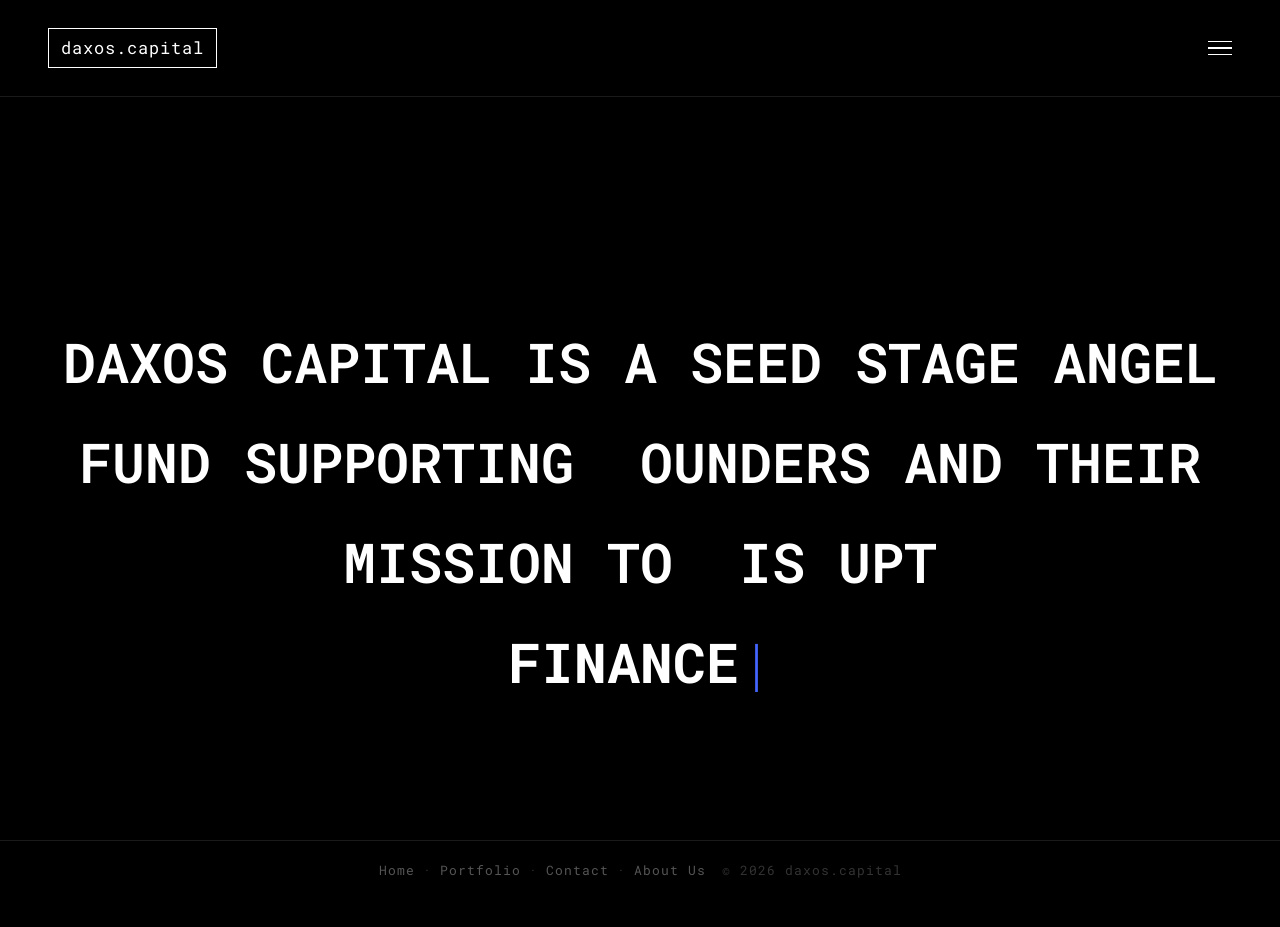
==== index.html @ d0cd6c8d "Remove persistent coin outline — pure black between flashes Co-Authored-By: Claude Opus 4.6 (1M cont" ====
<!DOCTYPE HTML>
<html lang="en-US">
<head>
	<meta charset="UTF-8">
	<meta name='robots' content='index, follow, max-image-preview:large, max-snippet:-1, max-video-preview:-1' />

	<!-- This site is optimized with the Yoast SEO plugin v23.5 - https://yoast.com/wordpress/plugins/seo/ -->
	<title>daxos.capital</title>
	<meta name="description" content="We invest in startups...early" />
	<link rel="canonical" href="/" />
	<meta property="og:locale" content="en_US" />
	<meta property="og:type" content="website" />
	<meta property="og:title" content="daxos.capital" />
	<meta property="og:description" content="We invest in startups...early" />
	<meta property="og:url" content="https://www.daxos.capital/" />
	<meta property="og:site_name" content="Daxos|Capital" />
	<meta property="article:modified_time" content="2025-03-11T17:13:31+00:00" />
	<meta name="twitter:card" content="summary_large_image" />
	<script type="application/ld+json" class="yoast-schema-graph">{"@context":"https://schema.org","@graph":[{"@type":"WebPage","@id":"https://www.daxos.capital/","url":"https://www.daxos.capital/","name":"daxos.capital","isPartOf":{"@id":"https://www.daxos.capital/#website"},"datePublished":"2024-01-03T17:11:37+00:00","dateModified":"2025-03-11T17:13:31+00:00","description":"We invest in startups...early","breadcrumb":{"@id":"https://www.daxos.capital/#breadcrumb"},"inLanguage":"en-US","potentialAction":[{"@type":"ReadAction","target":["https://www.daxos.capital/"]}]},{"@type":"BreadcrumbList","@id":"https://www.daxos.capital/#breadcrumb","itemListElement":[{"@type":"ListItem","position":1,"name":"Home"}]},{"@type":"WebSite","@id":"https://www.daxos.capital/#website","url":"https://www.daxos.capital/","name":"Daxos|Capital","description":"Web3 infrastructure is beginning to disrupt finance, e-commerce, gaming, and more. Our mission is to be there...early.","potentialAction":[{"@type":"SearchAction","target":{"@type":"EntryPoint","urlTemplate":"https://www.daxos.capital/?s={search_term_string}"},"query-input":{"@type":"PropertyValueSpecification","valueRequired":true,"valueName":"search_term_string"}}],"inLanguage":"en-US"}]}</script>
	<!-- / Yoast SEO plugin. -->


<link rel='dns-prefetch' href='//unpkg.com' />
<link rel='dns-prefetch' href='//fonts.googleapis.com' />
<link rel="alternate" type="application/rss+xml" title="Daxos|Capital &raquo; Feed" href="https://www.daxos.capital/feed/" />
<link rel="alternate" type="application/rss+xml" title="Daxos|Capital &raquo; Comments Feed" href="https://www.daxos.capital/comments/feed/" />
<link rel="alternate" title="oEmbed (JSON)" type="application/json+oembed" href="https://www.daxos.capital/wp-json/oembed/1.0/embed?url=https%3A%2F%2Fwww.daxos.capital%2F" />
<link rel="alternate" title="oEmbed (XML)" type="text/xml+oembed" href="https://www.daxos.capital/wp-json/oembed/1.0/embed?url=https%3A%2F%2Fwww.daxos.capital%2F&#038;format=xml" />
<meta name="viewport" content="width=device-width, initial-scale=1">
<meta name="SKYPE_TOOLBAR" content="SKYPE_TOOLBAR_PARSER_COMPATIBLE">
<meta name="theme-color" content="#f5f5f5">
<style id='wp-img-auto-sizes-contain-inline-css'>
img:is([sizes=auto i],[sizes^="auto," i]){contain-intrinsic-size:3000px 1500px}
/*# sourceURL=wp-img-auto-sizes-contain-inline-css */
</style>
<style id='wp-emoji-styles-inline-css'>

	img.wp-smiley, img.emoji {
		display: inline !important;
		border: none !important;
		box-shadow: none !important;
		height: 1em !important;
		width: 1em !important;
		margin: 0 0.07em !important;
		vertical-align: -0.1em !important;
		background: none !important;
		padding: 0 !important;
	}
/*# sourceURL=wp-emoji-styles-inline-css */
</style>
<style id='classic-theme-styles-inline-css'>
/*! This file is auto-generated */
.wp-block-button__link{color:#fff;background-color:#32373c;border-radius:9999px;box-shadow:none;text-decoration:none;padding:calc(.667em + 2px) calc(1.333em + 2px);font-size:1.125em}.wp-block-file__button{background:#32373c;color:#fff;text-decoration:none}
/*# sourceURL=/wp-includes/css/classic-themes.min.css */
</style>
<link rel='stylesheet' id='us-fonts-css' href='https://fonts.googleapis.com/css?family=Source+Code+Pro%3A600%2C700%2C400%7CRoboto+Mono%3A400&#038;display=swap&#038;ver=6.9.4' media='all' />
<link rel='stylesheet' id='us-style-css' href='wp-content/themes/Impreza/css/style.min.css?ver=8.10' media='all' />
<link rel='stylesheet' id='aos-style-css' href='https://unpkg.com/aos@2.3.1/dist/aos.css?ver=6.9.4' media='all' />
<link rel='stylesheet' id='parent-style-css' href='wp-content/themes/Impreza/style.css?ver=6.9.4' media='all' />
<link rel='stylesheet' id='child-style-css' href='wp-content/themes/impreza-child-impreza-child/style.css?ver=6.9.4' media='all' />
<link rel='stylesheet' id='child-style-responsive-css' href='wp-content/themes/impreza-child-impreza-child/responsive.css?ver=6.9.4' media='all' />
<link rel='stylesheet' id='theme-style-css' href='wp-content/themes/impreza-child-impreza-child/style.css?ver=8.10' media='all' />
<link rel='stylesheet' id='bsf-Defaults-css' href='wp-content/uploads/smile_fonts/Defaults/Defaults.css?ver=3.19.11' media='all' />
<link rel='stylesheet' id='ultimate-vc-addons-style-css' href='wp-content/plugins/Ultimate_VC_Addons/assets/min-css/style.min.css?ver=3.19.11' media='all' />
<link rel='stylesheet' id='ultimate-vc-addons-fancytext-style-css' href='wp-content/plugins/Ultimate_VC_Addons/assets/min-css/fancytext.min.css?ver=3.19.11' media='all' />
<script src="wp-includes/js/jquery/jquery.min.js?ver=3.7.1" id="jquery-core-js"></script>
<script src="wp-includes/js/jquery/jquery-migrate.min.js?ver=3.4.1" id="jquery-migrate-js"></script>
<script src="wp-content/plugins/Ultimate_VC_Addons/assets/min-js/ultimate-params.min.js?ver=3.19.11" id="ultimate-vc-addons-params-js"></script>
<link rel="https://api.w.org/" href="https://www.daxos.capital/wp-json/" /><link rel="alternate" title="JSON" type="application/json" href="https://www.daxos.capital/wp-json/wp/v2/pages/3936" /><link rel="EditURI" type="application/rsd+xml" title="RSD" href="https://www.daxos.capital/xmlrpc.php?rsd" />
<meta name="generator" content="WordPress 6.9.4" />
<link rel='shortlink' href='https://www.daxos.capital/' />
		<script>
			if ( ! /Android|webOS|iPhone|iPad|iPod|BlackBerry|IEMobile|Opera Mini/i.test( navigator.userAgent ) ) {
				var root = document.getElementsByTagName( 'html' )[ 0 ]
				root.className += " no-touch";
			}
		</script>
		<meta name="generator" content="Powered by WPBakery Page Builder - drag and drop page builder for WordPress."/>
<link rel="icon" href="wp-content/uploads/2025/07/favicon-1-150x150.png" sizes="32x32" />
<link rel="icon" href="wp-content/uploads/2025/07/favicon-1-298x300.png" sizes="192x192" />
<link rel="apple-touch-icon" href="wp-content/uploads/2025/07/favicon-1-298x300.png" />
<meta name="msapplication-TileImage" content="wp-content/uploads/2025/07/favicon-1.png" />
		<style id="wp-custom-css">
			#page-content .l-section-h.i-cf .wpb_wrapper {
    border: 2px solid #363636;
    padding: 20px;
}
.portfolio-box.ordio img {
    max-width: 100px;
    max-height: 20%;
}
.portfolio-box.ordio h3 a span {
    color: #959595 !important;
}
	.portfolio-box.ordio h3 {
    display: block;
    margin-top: 4px;
}
.home footer#page-footer {
    z-index: 9999999;
}		</style>
		<style type="text/css" data-type="vc_shortcodes-custom-css">.vc_custom_1725496602418{margin-bottom: 0px !important;}</style><noscript><style> .wpb_animate_when_almost_visible { opacity: 1; }</style></noscript>		<style id="us-icon-fonts">@font-face{font-display:block;font-style:normal;font-family:"fontawesome";font-weight:900;src:url("wp-content/themes/Impreza/fonts/fa-solid-900.woff2?ver=8.10") format("woff2"),url("wp-content/themes/Impreza/fonts/fa-solid-900.woff?ver=8.10") format("woff")}.fas{font-family:"fontawesome";font-weight:900}@font-face{font-display:block;font-style:normal;font-family:"fontawesome";font-weight:400;src:url("wp-content/themes/Impreza/fonts/fa-regular-400.woff2?ver=8.10") format("woff2"),url("wp-content/themes/Impreza/fonts/fa-regular-400.woff?ver=8.10") format("woff")}.far{font-family:"fontawesome";font-weight:400}@font-face{font-display:block;font-style:normal;font-family:"fontawesome";font-weight:300;src:url("wp-content/themes/Impreza/fonts/fa-light-300.woff2?ver=8.10") format("woff2"),url("wp-content/themes/Impreza/fonts/fa-light-300.woff?ver=8.10") format("woff")}.fal{font-family:"fontawesome";font-weight:300}@font-face{font-display:block;font-style:normal;font-family:"Font Awesome 5 Duotone";font-weight:900;src:url("wp-content/themes/Impreza/fonts/fa-duotone-900.woff2?ver=8.10") format("woff2"),url("wp-content/themes/Impreza/fonts/fa-duotone-900.woff?ver=8.10") format("woff")}.fad{font-family:"Font Awesome 5 Duotone";font-weight:900}.fad{position:relative}.fad:before{position:absolute}.fad:after{opacity:0.4}@font-face{font-display:block;font-style:normal;font-family:"Font Awesome 5 Brands";font-weight:400;src:url("wp-content/themes/Impreza/fonts/fa-brands-400.woff2?ver=8.10") format("woff2"),url("wp-content/themes/Impreza/fonts/fa-brands-400.woff?ver=8.10") format("woff")}.fab{font-family:"Font Awesome 5 Brands";font-weight:400}@font-face{font-display:block;font-style:normal;font-family:"Material Icons";font-weight:400;src:url("wp-content/themes/Impreza/fonts/material-icons.woff2?ver=8.10") format("woff2"),url("wp-content/themes/Impreza/fonts/material-icons.woff?ver=8.10") format("woff")}.material-icons{font-family:"Material Icons";font-weight:400}</style>
				<style id="us-theme-options-css">:root{--color-header-middle-bg:transparent;--color-header-middle-bg-grad:transparent;--color-header-middle-text:#858694;--color-header-middle-text-hover:#e3e3e3;--color-header-transparent-bg:transparent;--color-header-transparent-bg-grad:transparent;--color-header-transparent-text:#333333;--color-header-transparent-text-hover:#333333;--color-chrome-toolbar:#f5f5f5;--color-chrome-toolbar-grad:#f5f5f5;--color-header-top-bg:#256aef;--color-header-top-bg-grad:#256aef;--color-header-top-text:#ffffff;--color-header-top-text-hover:#ffffff;--color-header-top-transparent-bg:#60269e;--color-header-top-transparent-bg-grad:#60269e;--color-header-top-transparent-text:#ffffff;--color-header-top-transparent-text-hover:#fff;--color-content-bg:#fff;--color-content-bg-grad:#fff;--color-content-bg-alt:#f5f5f5;--color-content-bg-alt-grad:#f5f5f5;--color-content-border:#e8e8e8;--color-content-heading:#256aef;--color-content-heading-grad:#256aef;--color-content-text:#333333;--color-content-link:#1a1a1a;--color-content-link-hover:#256aef;--color-content-primary:#000000;--color-content-primary-grad:#000000;--color-content-secondary:#256aef;--color-content-secondary-grad:#256aef;--color-content-faded:#999;--color-content-overlay:rgba(0,0,0,0.75);--color-content-overlay-grad:rgba(0,0,0,0.75);--color-alt-content-bg:#f5f5f5;--color-alt-content-bg-grad:#f5f5f5;--color-alt-content-bg-alt:#fff;--color-alt-content-bg-alt-grad:#fff;--color-alt-content-border:#ddd;--color-alt-content-heading:#1a1a1a;--color-alt-content-heading-grad:#1a1a1a;--color-alt-content-text:#333;--color-alt-content-link:#e95095;--color-alt-content-link-hover:#7049ba;--color-alt-content-primary:#e95095;--color-alt-content-primary-grad:linear-gradient(135deg,#e95095,#7049ba);--color-alt-content-secondary:#7049ba;--color-alt-content-secondary-grad:linear-gradient(135deg,#7049ba,#e95095);--color-alt-content-faded:#999;--color-alt-content-overlay:#e95095;--color-alt-content-overlay-grad:linear-gradient(135deg,#e95095,rgba(233,80,149,0.75));--color-footer-bg:#222;--color-footer-bg-grad:#222;--color-footer-bg-alt:#1a1a1a;--color-footer-bg-alt-grad:#1a1a1a;--color-footer-border:#333;--color-footer-heading:#ccc;--color-footer-heading-grad:#ccc;--color-footer-text:#999;--color-footer-link:#ccc;--color-footer-link-hover:#e95095;--color-subfooter-bg:#1a1a1a;--color-subfooter-bg-grad:#1a1a1a;--color-subfooter-bg-alt:#222;--color-subfooter-bg-alt-grad:#222;--color-subfooter-border:#282828;--color-subfooter-heading:#ccc;--color-subfooter-heading-grad:#ccc;--color-subfooter-text:#bbb;--color-subfooter-link:#fff;--color-subfooter-link-hover:#e95095;--color-content-primary-faded:rgba(0,0,0,0.15);--box-shadow:0 5px 15px rgba(0,0,0,.15);--box-shadow-up:0 -5px 15px rgba(0,0,0,.15);--site-content-width:1370px;--inputs-font-size:1rem;--inputs-height:1.5rem;--inputs-padding:0.5rem;--inputs-border-width:1px;--inputs-text-color:var(--color-content-text);--font-body:"Roboto Mono",monospace;--font-h1:"Source Code Pro",monospace;--font-h2:"Source Code Pro",monospace;--font-h3:"Source Code Pro",monospace;--font-h4:"Source Code Pro",monospace;--font-h5:"Source Code Pro",monospace;--font-h6:"Source Code Pro",monospace}h1{color:#ffffff!important}h2{color:#ffffff!important}h3{color:#ffffff!important}h4{color:#09bceb}h5{color:var(--color-content-bg)}html,.l-header .widget,.menu-item-object-us_page_block{font-family:var(--font-body);font-weight:400;font-size:24;line-height:1.5}h1{font-family:var(--font-h1);font-weight:600;font-size:1.5rem;line-height:1.5;letter-spacing:0.01em;margin-bottom:0.3em}h2{font-family:var(--font-h2);font-weight:600;font-size:40px;line-height:1.5;letter-spacing:0;margin-bottom:0.6em}h3{font-family:var(--font-h3);font-weight:600;font-size:28px;line-height:1.5;letter-spacing:0;margin-bottom:0.6em}.widgettitle,h4{font-family:var(--font-h4);font-weight:600;font-size:24px;line-height:1.5;letter-spacing:0;margin-bottom:0.06em}h5{font-family:var(--font-h5);font-weight:400;font-size:20;line-height:1.2;letter-spacing:0;margin-bottom:0.6em}h6{font-family:var(--font-h6);font-weight:400;font-size:max( 1rem,1vw );line-height:1.2;letter-spacing:0;margin-bottom:0.6em}@media (max-width:768px){html{font-size:18;line-height:34px}h2{font-size:30px}h2.vc_custom_heading:not([class*="us_custom_"]){font-size:30px!important}h3{font-size:22px}h3.vc_custom_heading:not([class*="us_custom_"]){font-size:22px!important}.widgettitle,h4{font-size:18px}h4.vc_custom_heading:not([class*="us_custom_"]){font-size:18px!important}h5{font-size:18}h5.vc_custom_heading:not([class*="us_custom_"]){font-size:18!important}}body{background:var(--color-content-bg-alt)}.l-canvas.type_boxed,.l-canvas.type_boxed .l-subheader,.l-canvas.type_boxed~.l-footer{max-width:1300px}.l-subheader-h,.l-section-h,.l-main .aligncenter,.w-tabs-section-content-h{max-width:1370px}.post-password-form{max-width:calc(1370px + 5rem)}@media screen and (max-width:1450px){.l-main .aligncenter{max-width:calc(100vw - 5rem)}}@media (min-width:1281px){body.usb_preview .hide_on_default{opacity:0.25!important}.vc_hidden-lg,body:not(.usb_preview) .hide_on_default{display:none!important}}@media (min-width:1025px) and (max-width:1280px){body.usb_preview .hide_on_laptops{opacity:0.25!important}.vc_hidden-md,body:not(.usb_preview) .hide_on_laptops{display:none!important}}@media (min-width:769px) and (max-width:1024px){body.usb_preview .hide_on_tablets{opacity:0.25!important}.vc_hidden-sm,body:not(.usb_preview) .hide_on_tablets{display:none!important}}@media (max-width:768px){body.usb_preview .hide_on_mobiles{opacity:0.25!important}.vc_hidden-xs,body:not(.usb_preview) .hide_on_mobiles{display:none!important}}@media (max-width:1280px){.g-cols.laptops-cols_1{grid-template-columns:100%}.g-cols.laptops-cols_1.reversed>div:last-of-type{order:-1}.g-cols.laptops-cols_2{grid-template-columns:repeat(2,1fr)}.g-cols.laptops-cols_3{grid-template-columns:repeat(3,1fr)}.g-cols.laptops-cols_4{grid-template-columns:repeat(4,1fr)}.g-cols.laptops-cols_5{grid-template-columns:repeat(5,1fr)}.g-cols.laptops-cols_6{grid-template-columns:repeat(6,1fr)}.g-cols.laptops-cols_1-2{grid-template-columns:1fr 2fr}.g-cols.laptops-cols_2-1{grid-template-columns:2fr 1fr}.g-cols.laptops-cols_2-3{grid-template-columns:2fr 3fr}.g-cols.laptops-cols_3-2{grid-template-columns:3fr 2fr}.g-cols.laptops-cols_1-3{grid-template-columns:1fr 3fr}.g-cols.laptops-cols_3-1{grid-template-columns:3fr 1fr}.g-cols.laptops-cols_1-4{grid-template-columns:1fr 4fr}.g-cols.laptops-cols_4-1{grid-template-columns:4fr 1fr}.g-cols.laptops-cols_1-5{grid-template-columns:1fr 5fr}.g-cols.laptops-cols_5-1{grid-template-columns:5fr 1fr}.g-cols.laptops-cols_1-2-1{grid-template-columns:1fr 2fr 1fr}.g-cols.laptops-cols_1-3-1{grid-template-columns:1fr 3fr 1fr}.g-cols.laptops-cols_1-4-1{grid-template-columns:1fr 4fr 1fr}}@media (max-width:1024px){.g-cols.tablets-cols_1{grid-template-columns:100%}.g-cols.tablets-cols_1.reversed>div:last-of-type{order:-1}.g-cols.tablets-cols_2{grid-template-columns:repeat(2,1fr)}.g-cols.tablets-cols_3{grid-template-columns:repeat(3,1fr)}.g-cols.tablets-cols_4{grid-template-columns:repeat(4,1fr)}.g-cols.tablets-cols_5{grid-template-columns:repeat(5,1fr)}.g-cols.tablets-cols_6{grid-template-columns:repeat(6,1fr)}.g-cols.tablets-cols_1-2{grid-template-columns:1fr 2fr}.g-cols.tablets-cols_2-1{grid-template-columns:2fr 1fr}.g-cols.tablets-cols_2-3{grid-template-columns:2fr 3fr}.g-cols.tablets-cols_3-2{grid-template-columns:3fr 2fr}.g-cols.tablets-cols_1-3{grid-template-columns:1fr 3fr}.g-cols.tablets-cols_3-1{grid-template-columns:3fr 1fr}.g-cols.tablets-cols_1-4{grid-template-columns:1fr 4fr}.g-cols.tablets-cols_4-1{grid-template-columns:4fr 1fr}.g-cols.tablets-cols_1-5{grid-template-columns:1fr 5fr}.g-cols.tablets-cols_5-1{grid-template-columns:5fr 1fr}.g-cols.tablets-cols_1-2-1{grid-template-columns:1fr 2fr 1fr}.g-cols.tablets-cols_1-3-1{grid-template-columns:1fr 3fr 1fr}.g-cols.tablets-cols_1-4-1{grid-template-columns:1fr 4fr 1fr}}@media (max-width:768px){.g-cols.mobiles-cols_1{grid-template-columns:100%}.g-cols.mobiles-cols_1.reversed>div:last-of-type{order:-1}.g-cols.mobiles-cols_2{grid-template-columns:repeat(2,1fr)}.g-cols.mobiles-cols_3{grid-template-columns:repeat(3,1fr)}.g-cols.mobiles-cols_4{grid-template-columns:repeat(4,1fr)}.g-cols.mobiles-cols_5{grid-template-columns:repeat(5,1fr)}.g-cols.mobiles-cols_6{grid-template-columns:repeat(6,1fr)}.g-cols.mobiles-cols_1-2{grid-template-columns:1fr 2fr}.g-cols.mobiles-cols_2-1{grid-template-columns:2fr 1fr}.g-cols.mobiles-cols_2-3{grid-template-columns:2fr 3fr}.g-cols.mobiles-cols_3-2{grid-template-columns:3fr 2fr}.g-cols.mobiles-cols_1-3{grid-template-columns:1fr 3fr}.g-cols.mobiles-cols_3-1{grid-template-columns:3fr 1fr}.g-cols.mobiles-cols_1-4{grid-template-columns:1fr 4fr}.g-cols.mobiles-cols_4-1{grid-template-columns:4fr 1fr}.g-cols.mobiles-cols_1-5{grid-template-columns:1fr 5fr}.g-cols.mobiles-cols_5-1{grid-template-columns:5fr 1fr}.g-cols.mobiles-cols_1-2-1{grid-template-columns:1fr 2fr 1fr}.g-cols.mobiles-cols_1-3-1{grid-template-columns:1fr 3fr 1fr}.g-cols.mobiles-cols_1-4-1{grid-template-columns:1fr 4fr 1fr}.g-cols:not([style*="grid-gap"]){grid-gap:1.5rem}}@media (max-width:767px){.l-canvas{overflow:hidden}.g-cols.stacking_default.reversed>div:last-of-type{order:-1}.g-cols.stacking_default.via_flex>div:not([class*="vc_col-xs"]){width:100%;margin:0 0 1.5rem}.g-cols.stacking_default.via_grid.mobiles-cols_1{grid-template-columns:100%}.g-cols.stacking_default.via_flex.type_boxes>div,.g-cols.stacking_default.via_flex.reversed>div:first-child,.g-cols.stacking_default.via_flex:not(.reversed)>div:last-child,.g-cols.stacking_default.via_flex>div.has_bg_color{margin-bottom:0}.g-cols.stacking_default.via_flex.type_default>.wpb_column.stretched{margin-left:-1rem;margin-right:-1rem}.g-cols.stacking_default.via_grid.mobiles-cols_1>.wpb_column.stretched,.g-cols.stacking_default.via_flex.type_boxes>.wpb_column.stretched{margin-left:-2.5rem;margin-right:-2.5rem;width:auto}.vc_column-inner.type_sticky>.wpb_wrapper,.vc_column_container.type_sticky>.vc_column-inner{top:0!important}}@media (min-width:768px){body:not(.rtl) .l-section.for_sidebar.at_left>div>.l-sidebar,.rtl .l-section.for_sidebar.at_right>div>.l-sidebar{order:-1}.vc_column_container.type_sticky>.vc_column-inner,.vc_column-inner.type_sticky>.wpb_wrapper{position:-webkit-sticky;position:sticky}.l-section.type_sticky{position:-webkit-sticky;position:sticky;top:0;z-index:11;transform:translateZ(0); transition:top 0.3s cubic-bezier(.78,.13,.15,.86) 0.1s}.header_hor .l-header.post_fixed.sticky_auto_hide{z-index:12}.admin-bar .l-section.type_sticky{top:32px}.l-section.type_sticky>.l-section-h{transition:padding-top 0.3s}.header_hor .l-header.pos_fixed:not(.down)~.l-main .l-section.type_sticky:not(:first-of-type){top:var(--header-sticky-height)}.admin-bar.header_hor .l-header.pos_fixed:not(.down)~.l-main .l-section.type_sticky:not(:first-of-type){top:calc( var(--header-sticky-height) + 32px )}.header_hor .l-header.pos_fixed.sticky:not(.down)~.l-main .l-section.type_sticky:first-of-type>.l-section-h{padding-top:var(--header-sticky-height)}.header_hor.headerinpos_bottom .l-header.pos_fixed.sticky:not(.down)~.l-main .l-section.type_sticky:first-of-type>.l-section-h{padding-bottom:var(--header-sticky-height)!important}}@media screen and (min-width:1450px){.g-cols.via_flex.type_default>.wpb_column.stretched:first-of-type{margin-left:calc( var(--site-content-width) / 2 + 0px / 2 + 1.5rem - 50vw)}.g-cols.via_flex.type_default>.wpb_column.stretched:last-of-type{margin-right:calc( var(--site-content-width) / 2 + 0px / 2 + 1.5rem - 50vw)}.l-main .alignfull, .w-separator.width_screen,.g-cols.via_grid>.wpb_column.stretched:first-of-type,.g-cols.via_flex.type_boxes>.wpb_column.stretched:first-of-type{margin-left:calc( var(--site-content-width) / 2 + 0px / 2 - 50vw )}.l-main .alignfull, .w-separator.width_screen,.g-cols.via_grid>.wpb_column.stretched:last-of-type,.g-cols.via_flex.type_boxes>.wpb_column.stretched:last-of-type{margin-right:calc( var(--site-content-width) / 2 + 0px / 2 - 50vw )}}@media (max-width:768px){.w-form-row.for_submit .w-btn{font-size:var(--btn-size-mobiles)!important}}a,button,input[type="submit"],.ui-slider-handle{outline:none!important}.w-toplink,.w-header-show{background:rgba(0,0,0,0.3)}.no-touch .w-toplink.active:hover,.no-touch .w-header-show:hover{background:var(--color-content-primary-grad)}button[type="submit"]:not(.w-btn),input[type="submit"]:not(.w-btn),.us-nav-style_1>*,.navstyle_1>.owl-nav div,.us-btn-style_1{font-family:var(--font-h1);font-size:20px;line-height:1.2!important;font-weight:700;font-style:normal;text-transform:uppercase;letter-spacing:0.08em;border-radius:0.3em;padding:0.8em 1.8em;background:var(--color-content-secondary);border-color:transparent;color:#ffffff!important;box-shadow:0px 0em 0em 0px rgba(0,0,0,0.2)}button[type="submit"]:not(.w-btn):before,input[type="submit"]:not(.w-btn),.us-nav-style_1>*:before,.navstyle_1>.owl-nav div:before,.us-btn-style_1:before{border-width:1px}.no-touch button[type="submit"]:not(.w-btn):hover,.no-touch input[type="submit"]:not(.w-btn):hover,.us-nav-style_1>span.current,.no-touch .us-nav-style_1>a:hover,.no-touch .navstyle_1>.owl-nav div:hover,.no-touch .us-btn-style_1:hover{box-shadow:0px 0em 0em 0px rgba(0,0,0,0.2);background:var(--color-content-primary);border-color:transparent;color:#ffffff!important}.us-nav-style_1>*{min-width:calc(1.2em + 2 * 0.8em)}.us-nav-style_13>*,.navstyle_13>.owl-nav div,.us-btn-style_13{font-family:var(--font-h1);font-size:20px;line-height:1.20!important;font-weight:700;font-style:normal;text-transform:uppercase;letter-spacing:0.08em;border-radius:0.3em;padding:0.8em 1.8em;background:#fff34b;border-color:transparent;color:var(--color-content-secondary)!important;box-shadow:0px 0em 0em 0px rgba(0,0,0,0.2)}.us-nav-style_13>*:before,.navstyle_13>.owl-nav div:before,.us-btn-style_13:before{border-width:1px}.us-nav-style_13>span.current,.no-touch .us-nav-style_13>a:hover,.no-touch .navstyle_13>.owl-nav div:hover,.no-touch .us-btn-style_13:hover{box-shadow:0px 0em 0em 0px rgba(0,0,0,0.2);background:#ffffff;border-color:transparent;color:var(--color-content-secondary)!important}.us-nav-style_13>*{min-width:calc(1.20em + 2 * 0.8em)}.us-nav-style_12>*,.navstyle_12>.owl-nav div,.us-btn-style_12{font-size:16px;line-height:1.20!important;font-weight:700;font-style:normal;text-transform:uppercase;letter-spacing:0.08em;border-radius:0.3em;padding:0.8em 1.8em;background:var(--color-content-secondary);border-color:transparent;color:#ffffff!important;box-shadow:0px 2px 3px 1px #999999}.us-nav-style_12>*:before,.navstyle_12>.owl-nav div:before,.us-btn-style_12:before{border-width:1px}.us-nav-style_12>span.current,.no-touch .us-nav-style_12>a:hover,.no-touch .navstyle_12>.owl-nav div:hover,.no-touch .us-btn-style_12:hover{box-shadow:0px 2px 3px 2px #999999;background:#fff34b;border-color:transparent;color:var(--color-content-secondary)!important}.us-nav-style_12>*{min-width:calc(1.20em + 2 * 0.8em)}.us-nav-style_6>*,.navstyle_6>.owl-nav div,.us-btn-style_6{font-family:var(--font-h1);font-size:11px;line-height:1.20!important;font-weight:700;font-style:normal;text-transform:uppercase;letter-spacing:0em;border-radius:0.3em;padding:0.8em 1.8em;background:var(--color-content-primary);border-color:transparent;color:#ffffff!important;box-shadow:0px 0em 0em 0px rgba(0,0,0,0.2)}.us-nav-style_6>*:before,.navstyle_6>.owl-nav div:before,.us-btn-style_6:before{border-width:0px}.us-nav-style_6>span.current,.no-touch .us-nav-style_6>a:hover,.no-touch .navstyle_6>.owl-nav div:hover,.no-touch .us-btn-style_6:hover{box-shadow:0px 0em 0em 0px rgba(0,0,0,0.2);background:var(--color-content-secondary);border-color:transparent;color:#ffffff!important}.us-nav-style_6>*{min-width:calc(1.20em + 2 * 0.8em)}.us-nav-style_11>*,.navstyle_11>.owl-nav div,.us-btn-style_11{font-family:var(--font-h2);font-size:20px;line-height:1.20!important;font-weight:700;font-style:normal;text-transform:none;letter-spacing:0em;border-radius:0.3em;padding:0.8em 1.8em;background:var(--color-header-middle-bg);border-color:transparent;color:#000000!important;box-shadow:0px 0em 0em 0px rgba(0,0,0,0.2)}.us-nav-style_11>*:before,.navstyle_11>.owl-nav div:before,.us-btn-style_11:before{border-width:0px}.us-nav-style_11>span.current,.no-touch .us-nav-style_11>a:hover,.no-touch .navstyle_11>.owl-nav div:hover,.no-touch .us-btn-style_11:hover{box-shadow:0px 0em 0em 0px rgba(0,0,0,0.2);background:transparent;border-color:transparent;color:var(--color-header-top-bg)!important}.us-nav-style_11>*{min-width:calc(1.20em + 2 * 0.8em)}.us-nav-style_10>*,.navstyle_10>.owl-nav div,.us-btn-style_10{font-size:20px;line-height:1.20!important;font-weight:700;font-style:normal;text-transform:none;letter-spacing:0em;border-radius:0.3em;padding:0.8em 1.8em;background:transparent;border-color:transparent;color:#333333!important;box-shadow:0px 0em 0em 0px rgba(0,0,0,0.2)}.us-nav-style_10>*:before,.navstyle_10>.owl-nav div:before,.us-btn-style_10:before{border-width:0px}.us-nav-style_10>span.current,.no-touch .us-nav-style_10>a:hover,.no-touch .navstyle_10>.owl-nav div:hover,.no-touch .us-btn-style_10:hover{box-shadow:0px 0em 0em 0px rgba(0,0,0,0.2);background:transparent;border-color:transparent;color:#333333!important}.us-nav-style_10>*{min-width:calc(1.20em + 2 * 0.8em)}.us-nav-style_4>*,.navstyle_4>.owl-nav div,.us-btn-style_4{font-family:var(--font-h1);font-size:20px;line-height:1.20!important;font-weight:700;font-style:normal;text-transform:uppercase;letter-spacing:0em;border-radius:0.5em;padding:1em 1.5em;background:linear-gradient(105deg,#ffedf1,#f0d3d9);border-color:transparent;color:#062f87!important;box-shadow:0px 2px 3px 0px rgba(0,0,0,0.2)}.us-nav-style_4>*:before,.navstyle_4>.owl-nav div:before,.us-btn-style_4:before{border-width:0px}.us-nav-style_4>span.current,.no-touch .us-nav-style_4>a:hover,.no-touch .navstyle_4>.owl-nav div:hover,.no-touch .us-btn-style_4:hover{box-shadow:0px 2px 2px 0px rgba(0,0,0,0.2);background:#062f87;border-color:transparent;color:#ffffff!important}.us-nav-style_4>*{min-width:calc(1.20em + 2 * 1em)}.us-btn-style_4{overflow:hidden;-webkit-transform:translateZ(0)}.us-btn-style_4>*{position:relative;z-index:1}.no-touch .us-btn-style_4:hover{background:linear-gradient(105deg,#ffedf1,#f0d3d9)}.no-touch .us-btn-style_4:after{content:"";position:absolute;top:0;left:0;right:0;bottom:0;opacity:0;transition:opacity 0.3s;background:#062f87}.no-touch .us-btn-style_4:hover:after{opacity:1}.us-nav-style_8>*,.navstyle_8>.owl-nav div,.us-btn-style_8{font-family:var(--font-h1);font-size:20px;line-height:1.20!important;font-weight:700;font-style:normal;text-transform:uppercase;letter-spacing:0em;border-radius:0.5em;padding:1em 1.5em;background:linear-gradient(105deg,#fff2f5,#ffffff);border-color:transparent;color:#062f87!important;box-shadow:0px 2px 3px 0px rgba(0,0,0,0.2)}.us-nav-style_8>*:before,.navstyle_8>.owl-nav div:before,.us-btn-style_8:before{border-width:0px}.us-nav-style_8>span.current,.no-touch .us-nav-style_8>a:hover,.no-touch .navstyle_8>.owl-nav div:hover,.no-touch .us-btn-style_8:hover{box-shadow:0px 2px 2px 0px rgba(0,0,0,0.2);background:#062f87;border-color:transparent;color:#ffffff!important}.us-nav-style_8>*{min-width:calc(1.20em + 2 * 1em)}.us-btn-style_8{overflow:hidden;-webkit-transform:translateZ(0)}.us-btn-style_8>*{position:relative;z-index:1}.no-touch .us-btn-style_8:hover{background:linear-gradient(105deg,#fff2f5,#ffffff)}.no-touch .us-btn-style_8:after{content:"";position:absolute;top:0;left:0;right:0;bottom:0;opacity:0;transition:opacity 0.3s;background:#062f87}.no-touch .us-btn-style_8:hover:after{opacity:1}.us-nav-style_7>*,.navstyle_7>.owl-nav div,.us-btn-style_7{font-family:var(--font-h1);font-size:20px;line-height:1.20!important;font-weight:700;font-style:normal;text-transform:uppercase;letter-spacing:0em;border-radius:0.5em;padding:1em 1.5em;background:linear-gradient(105deg,#ffedf1,#f0d3d9);border-color:transparent;color:#c4113c!important;box-shadow:0px 2px 3px 0px rgba(0,0,0,0.25)}.us-nav-style_7>*:before,.navstyle_7>.owl-nav div:before,.us-btn-style_7:before{border-width:0px}.us-nav-style_7>span.current,.no-touch .us-nav-style_7>a:hover,.no-touch .navstyle_7>.owl-nav div:hover,.no-touch .us-btn-style_7:hover{box-shadow:0px 2px 2px 0px rgba(0,0,0,0.2);background:#c4113c;border-color:transparent;color:#ffffff!important}.us-nav-style_7>*{min-width:calc(1.20em + 2 * 1em)}.us-btn-style_7{overflow:hidden;-webkit-transform:translateZ(0)}.us-btn-style_7>*{position:relative;z-index:1}.no-touch .us-btn-style_7:hover{background:linear-gradient(105deg,#ffedf1,#f0d3d9)}.no-touch .us-btn-style_7:after{content:"";position:absolute;top:0;left:0;right:0;bottom:0;opacity:0;transition:opacity 0.3s;background:#c4113c}.no-touch .us-btn-style_7:hover:after{opacity:1}.us-nav-style_9>*,.navstyle_9>.owl-nav div,.us-btn-style_9{font-family:var(--font-h1);font-size:20px;line-height:1.20!important;font-weight:700;font-style:normal;text-transform:uppercase;letter-spacing:0em;border-radius:0.5em;padding:1em 1.5em;background:linear-gradient(105deg,#fff2f5,#ffffff);border-color:transparent;color:#c4113c!important;box-shadow:0px 2px 3px 0px rgba(0,0,0,0.25)}.us-nav-style_9>*:before,.navstyle_9>.owl-nav div:before,.us-btn-style_9:before{border-width:0px}.us-nav-style_9>span.current,.no-touch .us-nav-style_9>a:hover,.no-touch .navstyle_9>.owl-nav div:hover,.no-touch .us-btn-style_9:hover{box-shadow:0px 2px 2px 0px rgba(0,0,0,0.2);background:#c4113c;border-color:transparent;color:#ffffff!important}.us-nav-style_9>*{min-width:calc(1.20em + 2 * 1em)}.us-btn-style_9{overflow:hidden;-webkit-transform:translateZ(0)}.us-btn-style_9>*{position:relative;z-index:1}.no-touch .us-btn-style_9:hover{background:linear-gradient(105deg,#fff2f5,#ffffff)}.no-touch .us-btn-style_9:after{content:"";position:absolute;top:0;left:0;right:0;bottom:0;opacity:0;transition:opacity 0.3s;background:#c4113c}.no-touch .us-btn-style_9:hover:after{opacity:1}.w-filter.state_desktop.style_drop_default .w-filter-item-title,.select2-selection,select,textarea,input:not([type="submit"]),.w-form-checkbox,.w-form-radio{font-family:var(--font-h1);font-weight:400;letter-spacing:0em;border-radius:0.3rem;background:var(--color-content-bg-alt);border-color:#333333;color:var(--color-content-text);box-shadow:0px 1px 0px 0px rgba(0,0,0,0.08) inset}.w-filter.state_desktop.style_drop_default .w-filter-item-title:focus,.select2-container--open .select2-selection,select:focus,textarea:focus,input:not([type="submit"]):focus,input:focus + .w-form-checkbox,input:focus + .w-form-radio{box-shadow:0px 0px 0px 2px var(--color-content-primary)}.w-form-row.move_label .w-form-row-label{font-size:1rem;top:calc(1.5rem/2 + 1px - 0.7em);margin:0 0.5rem;background-color:var(--color-content-bg-alt);color:var(--color-content-text)}.w-form-row.with_icon.move_label .w-form-row-label{margin-left:calc(1.6em + 0.5rem)}.color_alternate input:not([type="submit"]),.color_alternate textarea,.color_alternate select,.color_alternate .w-form-checkbox,.color_alternate .w-form-radio,.color_alternate .move_label .w-form-row-label{background:var(--color-alt-content-bg-alt-grad)}.color_footer-top input:not([type="submit"]),.color_footer-top textarea,.color_footer-top select,.color_footer-top .w-form-checkbox,.color_footer-top .w-form-radio,.color_footer-top .w-form-row.move_label .w-form-row-label{background:var(--color-subfooter-bg-alt-grad)}.color_footer-bottom input:not([type="submit"]),.color_footer-bottom textarea,.color_footer-bottom select,.color_footer-bottom .w-form-checkbox,.color_footer-bottom .w-form-radio,.color_footer-bottom .w-form-row.move_label .w-form-row-label{background:var(--color-footer-bg-alt-grad)}.color_alternate input:not([type="submit"]),.color_alternate textarea,.color_alternate select,.color_alternate .w-form-checkbox,.color_alternate .w-form-radio,.color_alternate .w-form-row-field>i,.color_alternate .w-form-row-field:after,.color_alternate .widget_search form:after,.color_footer-top input:not([type="submit"]),.color_footer-top textarea,.color_footer-top select,.color_footer-top .w-form-checkbox,.color_footer-top .w-form-radio,.color_footer-top .w-form-row-field>i,.color_footer-top .w-form-row-field:after,.color_footer-top .widget_search form:after,.color_footer-bottom input:not([type="submit"]),.color_footer-bottom textarea,.color_footer-bottom select,.color_footer-bottom .w-form-checkbox,.color_footer-bottom .w-form-radio,.color_footer-bottom .w-form-row-field>i,.color_footer-bottom .w-form-row-field:after,.color_footer-bottom .widget_search form:after{color:inherit}.style_phone6-1>*{background-image:url(wp-content/themes/Impreza/img/phone-6-black-real.png)}.style_phone6-2>*{background-image:url(wp-content/themes/Impreza/img/phone-6-white-real.png)}.style_phone6-3>*{background-image:url(wp-content/themes/Impreza/img/phone-6-black-flat.png)}.style_phone6-4>*{background-image:url(wp-content/themes/Impreza/img/phone-6-white-flat.png)}.leaflet-default-icon-path{background-image:url(wp-content/themes/Impreza/common/css/vendor/images/marker-icon.png)}</style>
				<style id="us-header-css"> .l-subheader.at_middle,.l-subheader.at_middle .w-dropdown-list,.l-subheader.at_middle .type_mobile .w-nav-list.level_1{background:#ffffff;color:var(--color-header-middle-text)}.no-touch .l-subheader.at_middle a:hover,.no-touch .l-header.bg_transparent .l-subheader.at_middle .w-dropdown.opened a:hover{color:var(--color-header-middle-text-hover)}.l-header.bg_transparent:not(.sticky) .l-subheader.at_middle{background:var(--color-header-transparent-bg);color:var(--color-header-transparent-text)}.no-touch .l-header.bg_transparent:not(.sticky) .at_middle .w-cart-link:hover,.no-touch .l-header.bg_transparent:not(.sticky) .at_middle .w-text a:hover,.no-touch .l-header.bg_transparent:not(.sticky) .at_middle .w-html a:hover,.no-touch .l-header.bg_transparent:not(.sticky) .at_middle .w-nav>a:hover,.no-touch .l-header.bg_transparent:not(.sticky) .at_middle .w-menu a:hover,.no-touch .l-header.bg_transparent:not(.sticky) .at_middle .w-search>a:hover,.no-touch .l-header.bg_transparent:not(.sticky) .at_middle .w-dropdown a:hover,.no-touch .l-header.bg_transparent:not(.sticky) .at_middle .type_desktop .menu-item.level_1:hover>a{color:var(--color-header-transparent-text-hover)}.l-subheader.at_bottom,.l-subheader.at_bottom .w-dropdown-list,.l-subheader.at_bottom .type_mobile .w-nav-list.level_1{background:var(--color-header-middle-bg);color:#000000}.no-touch .l-subheader.at_bottom a:hover,.no-touch .l-header.bg_transparent .l-subheader.at_bottom .w-dropdown.opened a:hover{color:#000000}.l-header.bg_transparent:not(.sticky) .l-subheader.at_bottom{background:var(--color-header-transparent-bg);color:var(--color-header-transparent-text)}.no-touch .l-header.bg_transparent:not(.sticky) .at_bottom .w-cart-link:hover,.no-touch .l-header.bg_transparent:not(.sticky) .at_bottom .w-text a:hover,.no-touch .l-header.bg_transparent:not(.sticky) .at_bottom .w-html a:hover,.no-touch .l-header.bg_transparent:not(.sticky) .at_bottom .w-nav>a:hover,.no-touch .l-header.bg_transparent:not(.sticky) .at_bottom .w-menu a:hover,.no-touch .l-header.bg_transparent:not(.sticky) .at_bottom .w-search>a:hover,.no-touch .l-header.bg_transparent:not(.sticky) .at_bottom .w-dropdown a:hover,.no-touch .l-header.bg_transparent:not(.sticky) .at_bottom .type_desktop .menu-item.level_1:hover>a{color:var(--color-header-transparent-text-hover)}.header_ver .l-header{background:#ffffff;color:var(--color-header-middle-text)}@media (min-width:1281px){.hidden_for_default{display:none!important}.l-subheader.at_top{display:none}.l-header{position:relative;z-index:111;width:100%}.l-subheader{margin:0 auto}.l-subheader.width_full{padding-left:1.5rem;padding-right:1.5rem}.l-subheader-h{display:flex;align-items:center;position:relative;margin:0 auto;height:inherit}.w-header-show{display:none}.l-header.pos_fixed{position:fixed;left:0}.l-header.pos_fixed:not(.notransition) .l-subheader{transition-property:transform,background,box-shadow,line-height,height;transition-duration:.3s;transition-timing-function:cubic-bezier(.78,.13,.15,.86)}.headerinpos_bottom.sticky_first_section .l-header.pos_fixed{position:fixed!important}.header_hor .l-header.sticky_auto_hide{transition:transform .3s cubic-bezier(.78,.13,.15,.86) .1s}.header_hor .l-header.sticky_auto_hide.down{transform:translateY(-110%)}.l-header.bg_transparent:not(.sticky) .l-subheader{box-shadow:none!important;background:none}.l-header.bg_transparent~.l-main .l-section.width_full.height_auto:first-of-type>.l-section-h{padding-top:0!important;padding-bottom:0!important}.l-header.pos_static.bg_transparent{position:absolute;left:0}.l-subheader.width_full .l-subheader-h{max-width:none!important}.l-header.shadow_thin .l-subheader.at_middle,.l-header.shadow_thin .l-subheader.at_bottom{box-shadow:0 1px 0 rgba(0,0,0,0.08)}.l-header.shadow_wide .l-subheader.at_middle,.l-header.shadow_wide .l-subheader.at_bottom{box-shadow:0 3px 5px -1px rgba(0,0,0,0.1),0 2px 1px -1px rgba(0,0,0,0.05)}.header_hor .l-subheader-cell>.w-cart{margin-left:0;margin-right:0}:root{--header-height:90px;--header-sticky-height:100px}.l-header:before{content:'90'}.l-header.sticky:before{content:'100'}.l-subheader.at_top{line-height:40px;height:40px}.l-header.sticky .l-subheader.at_top{line-height:40px;height:40px}.l-subheader.at_middle{line-height:50px;height:50px}.l-header.sticky .l-subheader.at_middle{line-height:50px;height:50px}.l-subheader.at_bottom{line-height:40px;height:40px}.l-header.sticky .l-subheader.at_bottom{line-height:50px;height:50px}.l-subheader.at_top .l-subheader-cell.at_left,.l-subheader.at_top .l-subheader-cell.at_right{display:flex;flex-basis:100px}.l-subheader.at_middle .l-subheader-cell.at_left,.l-subheader.at_middle .l-subheader-cell.at_right{display:flex;flex-basis:100px}.headerinpos_above .l-header.pos_fixed{overflow:hidden;transition:transform 0.3s;transform:translate3d(0,-100%,0)}.headerinpos_above .l-header.pos_fixed.sticky{overflow:visible;transform:none}.headerinpos_above .l-header.pos_fixed~.l-section>.l-section-h,.headerinpos_above .l-header.pos_fixed~.l-main .l-section:first-of-type>.l-section-h{padding-top:0!important}.headerinpos_below .l-header.pos_fixed:not(.sticky){position:absolute;top:100%}.headerinpos_below .l-header.pos_fixed~.l-main>.l-section:first-of-type>.l-section-h{padding-top:0!important}.headerinpos_below .l-header.pos_fixed~.l-main .l-section.full_height:nth-of-type(2){min-height:100vh}.headerinpos_below .l-header.pos_fixed~.l-main>.l-section:nth-of-type(2)>.l-section-h{padding-top:var(--header-height)}.headerinpos_bottom .l-header.pos_fixed:not(.sticky){position:absolute;top:100vh}.headerinpos_bottom .l-header.pos_fixed~.l-main>.l-section:first-of-type>.l-section-h{padding-top:0!important}.headerinpos_bottom .l-header.pos_fixed~.l-main>.l-section:first-of-type>.l-section-h{padding-bottom:var(--header-height)}.headerinpos_bottom .l-header.pos_fixed.bg_transparent~.l-main .l-section.valign_center:not(.height_auto):first-of-type>.l-section-h{top:calc( var(--header-height) / 2 )}.headerinpos_bottom .l-header.pos_fixed:not(.sticky) .w-cart-dropdown,.headerinpos_bottom .l-header.pos_fixed:not(.sticky) .w-nav.type_desktop .w-nav-list.level_2{bottom:100%;transform-origin:0 100%}.headerinpos_bottom .l-header.pos_fixed:not(.sticky) .w-nav.type_mobile.m_layout_dropdown .w-nav-list.level_1{top:auto;bottom:100%;box-shadow:var(--box-shadow-up)}.headerinpos_bottom .l-header.pos_fixed:not(.sticky) .w-nav.type_desktop .w-nav-list.level_3,.headerinpos_bottom .l-header.pos_fixed:not(.sticky) .w-nav.type_desktop .w-nav-list.level_4{top:auto;bottom:0;transform-origin:0 100%}.headerinpos_bottom .l-header.pos_fixed:not(.sticky) .w-dropdown-list{top:auto;bottom:-0.4em;padding-top:0.4em;padding-bottom:2.4em}.admin-bar .l-header.pos_static.bg_solid~.l-main .l-section.full_height:first-of-type{min-height:calc( 100vh - var(--header-height) - 32px )}.admin-bar .l-header.pos_fixed:not(.sticky_auto_hide)~.l-main .l-section.full_height:not(:first-of-type){min-height:calc( 100vh - var(--header-sticky-height) - 32px )}.admin-bar.headerinpos_below .l-header.pos_fixed~.l-main .l-section.full_height:nth-of-type(2){min-height:calc(100vh - 32px)}}@media (min-width:1025px) and (max-width:1280px){.hidden_for_default{display:none!important}.l-subheader.at_top{display:none}.l-header{position:relative;z-index:111;width:100%}.l-subheader{margin:0 auto}.l-subheader.width_full{padding-left:1.5rem;padding-right:1.5rem}.l-subheader-h{display:flex;align-items:center;position:relative;margin:0 auto;height:inherit}.w-header-show{display:none}.l-header.pos_fixed{position:fixed;left:0}.l-header.pos_fixed:not(.notransition) .l-subheader{transition-property:transform,background,box-shadow,line-height,height;transition-duration:.3s;transition-timing-function:cubic-bezier(.78,.13,.15,.86)}.headerinpos_bottom.sticky_first_section .l-header.pos_fixed{position:fixed!important}.header_hor .l-header.sticky_auto_hide{transition:transform .3s cubic-bezier(.78,.13,.15,.86) .1s}.header_hor .l-header.sticky_auto_hide.down{transform:translateY(-110%)}.l-header.bg_transparent:not(.sticky) .l-subheader{box-shadow:none!important;background:none}.l-header.bg_transparent~.l-main .l-section.width_full.height_auto:first-of-type>.l-section-h{padding-top:0!important;padding-bottom:0!important}.l-header.pos_static.bg_transparent{position:absolute;left:0}.l-subheader.width_full .l-subheader-h{max-width:none!important}.l-header.shadow_thin .l-subheader.at_middle,.l-header.shadow_thin .l-subheader.at_bottom{box-shadow:0 1px 0 rgba(0,0,0,0.08)}.l-header.shadow_wide .l-subheader.at_middle,.l-header.shadow_wide .l-subheader.at_bottom{box-shadow:0 3px 5px -1px rgba(0,0,0,0.1),0 2px 1px -1px rgba(0,0,0,0.05)}.header_hor .l-subheader-cell>.w-cart{margin-left:0;margin-right:0}:root{--header-height:100px;--header-sticky-height:100px}.l-header:before{content:'100'}.l-header.sticky:before{content:'100'}.l-subheader.at_top{line-height:40px;height:40px}.l-header.sticky .l-subheader.at_top{line-height:40px;height:40px}.l-subheader.at_middle{line-height:50px;height:50px}.l-header.sticky .l-subheader.at_middle{line-height:50px;height:50px}.l-subheader.at_bottom{line-height:50px;height:50px}.l-header.sticky .l-subheader.at_bottom{line-height:50px;height:50px}.headerinpos_above .l-header.pos_fixed{overflow:hidden;transition:transform 0.3s;transform:translate3d(0,-100%,0)}.headerinpos_above .l-header.pos_fixed.sticky{overflow:visible;transform:none}.headerinpos_above .l-header.pos_fixed~.l-section>.l-section-h,.headerinpos_above .l-header.pos_fixed~.l-main .l-section:first-of-type>.l-section-h{padding-top:0!important}.headerinpos_below .l-header.pos_fixed:not(.sticky){position:absolute;top:100%}.headerinpos_below .l-header.pos_fixed~.l-main>.l-section:first-of-type>.l-section-h{padding-top:0!important}.headerinpos_below .l-header.pos_fixed~.l-main .l-section.full_height:nth-of-type(2){min-height:100vh}.headerinpos_below .l-header.pos_fixed~.l-main>.l-section:nth-of-type(2)>.l-section-h{padding-top:var(--header-height)}.headerinpos_bottom .l-header.pos_fixed:not(.sticky){position:absolute;top:100vh}.headerinpos_bottom .l-header.pos_fixed~.l-main>.l-section:first-of-type>.l-section-h{padding-top:0!important}.headerinpos_bottom .l-header.pos_fixed~.l-main>.l-section:first-of-type>.l-section-h{padding-bottom:var(--header-height)}.headerinpos_bottom .l-header.pos_fixed.bg_transparent~.l-main .l-section.valign_center:not(.height_auto):first-of-type>.l-section-h{top:calc( var(--header-height) / 2 )}.headerinpos_bottom .l-header.pos_fixed:not(.sticky) .w-cart-dropdown,.headerinpos_bottom .l-header.pos_fixed:not(.sticky) .w-nav.type_desktop .w-nav-list.level_2{bottom:100%;transform-origin:0 100%}.headerinpos_bottom .l-header.pos_fixed:not(.sticky) .w-nav.type_mobile.m_layout_dropdown .w-nav-list.level_1{top:auto;bottom:100%;box-shadow:var(--box-shadow-up)}.headerinpos_bottom .l-header.pos_fixed:not(.sticky) .w-nav.type_desktop .w-nav-list.level_3,.headerinpos_bottom .l-header.pos_fixed:not(.sticky) .w-nav.type_desktop .w-nav-list.level_4{top:auto;bottom:0;transform-origin:0 100%}.headerinpos_bottom .l-header.pos_fixed:not(.sticky) .w-dropdown-list{top:auto;bottom:-0.4em;padding-top:0.4em;padding-bottom:2.4em}.admin-bar .l-header.pos_static.bg_solid~.l-main .l-section.full_height:first-of-type{min-height:calc( 100vh - var(--header-height) - 32px )}.admin-bar .l-header.pos_fixed:not(.sticky_auto_hide)~.l-main .l-section.full_height:not(:first-of-type){min-height:calc( 100vh - var(--header-sticky-height) - 32px )}.admin-bar.headerinpos_below .l-header.pos_fixed~.l-main .l-section.full_height:nth-of-type(2){min-height:calc(100vh - 32px)}}@media (min-width:769px) and (max-width:1024px){.hidden_for_default{display:none!important}.l-subheader.at_top{display:none}.l-subheader.at_bottom{display:none}.l-header{position:relative;z-index:111;width:100%}.l-subheader{margin:0 auto}.l-subheader.width_full{padding-left:1.5rem;padding-right:1.5rem}.l-subheader-h{display:flex;align-items:center;position:relative;margin:0 auto;height:inherit}.w-header-show{display:none}.l-header.pos_fixed{position:fixed;left:0}.l-header.pos_fixed:not(.notransition) .l-subheader{transition-property:transform,background,box-shadow,line-height,height;transition-duration:.3s;transition-timing-function:cubic-bezier(.78,.13,.15,.86)}.headerinpos_bottom.sticky_first_section .l-header.pos_fixed{position:fixed!important}.header_hor .l-header.sticky_auto_hide{transition:transform .3s cubic-bezier(.78,.13,.15,.86) .1s}.header_hor .l-header.sticky_auto_hide.down{transform:translateY(-110%)}.l-header.bg_transparent:not(.sticky) .l-subheader{box-shadow:none!important;background:none}.l-header.bg_transparent~.l-main .l-section.width_full.height_auto:first-of-type>.l-section-h{padding-top:0!important;padding-bottom:0!important}.l-header.pos_static.bg_transparent{position:absolute;left:0}.l-subheader.width_full .l-subheader-h{max-width:none!important}.l-header.shadow_thin .l-subheader.at_middle,.l-header.shadow_thin .l-subheader.at_bottom{box-shadow:0 1px 0 rgba(0,0,0,0.08)}.l-header.shadow_wide .l-subheader.at_middle,.l-header.shadow_wide .l-subheader.at_bottom{box-shadow:0 3px 5px -1px rgba(0,0,0,0.1),0 2px 1px -1px rgba(0,0,0,0.05)}.header_hor .l-subheader-cell>.w-cart{margin-left:0;margin-right:0}:root{--header-height:50px;--header-sticky-height:50px}.l-header:before{content:'50'}.l-header.sticky:before{content:'50'}.l-subheader.at_top{line-height:40px;height:40px}.l-header.sticky .l-subheader.at_top{line-height:40px;height:40px}.l-subheader.at_middle{line-height:50px;height:50px}.l-header.sticky .l-subheader.at_middle{line-height:50px;height:50px}.l-subheader.at_bottom{line-height:50px;height:50px}.l-header.sticky .l-subheader.at_bottom{line-height:50px;height:50px}}@media (max-width:768px){.hidden_for_default{display:none!important}.l-subheader.at_top{display:none}.l-subheader.at_bottom{display:none}.l-header{position:relative;z-index:111;width:100%}.l-subheader{margin:0 auto}.l-subheader.width_full{padding-left:1.5rem;padding-right:1.5rem}.l-subheader-h{display:flex;align-items:center;position:relative;margin:0 auto;height:inherit}.w-header-show{display:none}.l-header.pos_fixed{position:fixed;left:0}.l-header.pos_fixed:not(.notransition) .l-subheader{transition-property:transform,background,box-shadow,line-height,height;transition-duration:.3s;transition-timing-function:cubic-bezier(.78,.13,.15,.86)}.headerinpos_bottom.sticky_first_section .l-header.pos_fixed{position:fixed!important}.header_hor .l-header.sticky_auto_hide{transition:transform .3s cubic-bezier(.78,.13,.15,.86) .1s}.header_hor .l-header.sticky_auto_hide.down{transform:translateY(-110%)}.l-header.bg_transparent:not(.sticky) .l-subheader{box-shadow:none!important;background:none}.l-header.bg_transparent~.l-main .l-section.width_full.height_auto:first-of-type>.l-section-h{padding-top:0!important;padding-bottom:0!important}.l-header.pos_static.bg_transparent{position:absolute;left:0}.l-subheader.width_full .l-subheader-h{max-width:none!important}.l-header.shadow_thin .l-subheader.at_middle,.l-header.shadow_thin .l-subheader.at_bottom{box-shadow:0 1px 0 rgba(0,0,0,0.08)}.l-header.shadow_wide .l-subheader.at_middle,.l-header.shadow_wide .l-subheader.at_bottom{box-shadow:0 3px 5px -1px rgba(0,0,0,0.1),0 2px 1px -1px rgba(0,0,0,0.05)}.header_hor .l-subheader-cell>.w-cart{margin-left:0;margin-right:0}:root{--header-height:50px;--header-sticky-height:50px}.l-header:before{content:'50'}.l-header.sticky:before{content:'50'}.l-subheader.at_top{line-height:40px;height:40px}.l-header.sticky .l-subheader.at_top{line-height:40px;height:40px}.l-subheader.at_middle{line-height:50px;height:50px}.l-header.sticky .l-subheader.at_middle{line-height:50px;height:50px}.l-subheader.at_bottom{line-height:50px;height:50px}.l-header.sticky .l-subheader.at_bottom{line-height:50px;height:50px}}.header_hor .ush_menu_1.type_desktop .menu-item.level_1>a:not(.w-btn){padding-left:0px;padding-right:0px}.header_hor .ush_menu_1.type_desktop .menu-item.level_1>a.w-btn{margin-left:0px;margin-right:0px}.header_hor .ush_menu_1.type_desktop.align-edges>.w-nav-list.level_1{margin-left:-0px;margin-right:-0px}.header_ver .ush_menu_1.type_desktop .menu-item.level_1>a:not(.w-btn){padding-top:0px;padding-bottom:0px}.header_ver .ush_menu_1.type_desktop .menu-item.level_1>a.w-btn{margin-top:0px;margin-bottom:0px}.ush_menu_1.type_desktop .menu-item:not(.level_1){font-size:1rem}.ush_menu_1.type_mobile .w-nav-anchor.level_1,.ush_menu_1.type_mobile .w-nav-anchor.level_1 + .w-nav-arrow{font-size:20px}.ush_menu_1.type_mobile .w-nav-anchor:not(.level_1),.ush_menu_1.type_mobile .w-nav-anchor:not(.level_1) + .w-nav-arrow{font-size:20px}@media (min-width:1281px){.ush_menu_1 .w-nav-icon{font-size:30px}}@media (min-width:1025px) and (max-width:1280px){.ush_menu_1 .w-nav-icon{font-size:30px}}@media (min-width:769px) and (max-width:1024px){.ush_menu_1 .w-nav-icon{font-size:25px}}@media (max-width:768px){.ush_menu_1 .w-nav-icon{font-size:20px}}.ush_menu_1 .w-nav-icon>div{border-width:1px}@media screen and (max-width:29999px){.w-nav.ush_menu_1>.w-nav-list.level_1{display:none}.ush_menu_1 .w-nav-control{display:block}}.ush_menu_1 .menu-item.level_1>a:not(.w-btn):focus,.no-touch .ush_menu_1 .menu-item.level_1.opened>a:not(.w-btn),.no-touch .ush_menu_1 .menu-item.level_1:hover>a:not(.w-btn){background:transparent;color:var(--color-header-middle-text-hover)}.ush_menu_1 .menu-item.level_1.current-menu-item>a:not(.w-btn),.ush_menu_1 .menu-item.level_1.current-menu-ancestor>a:not(.w-btn),.ush_menu_1 .menu-item.level_1.current-page-ancestor>a:not(.w-btn){background:transparent;color:#333333}.l-header.bg_transparent:not(.sticky) .ush_menu_1.type_desktop .menu-item.level_1.current-menu-item>a:not(.w-btn),.l-header.bg_transparent:not(.sticky) .ush_menu_1.type_desktop .menu-item.level_1.current-menu-ancestor>a:not(.w-btn),.l-header.bg_transparent:not(.sticky) .ush_menu_1.type_desktop .menu-item.level_1.current-page-ancestor>a:not(.w-btn){background:transparent;color:var(--color-header-middle-text-hover)}.ush_menu_1 .w-nav-list:not(.level_1){background:#ffffff;color:#333333}.no-touch .ush_menu_1 .menu-item:not(.level_1)>a:focus,.no-touch .ush_menu_1 .menu-item:not(.level_1):hover>a{background:transparent;color:var(--color-header-middle-text-hover)}.ush_menu_1 .menu-item:not(.level_1).current-menu-item>a,.ush_menu_1 .menu-item:not(.level_1).current-menu-ancestor>a,.ush_menu_1 .menu-item:not(.level_1).current-page-ancestor>a{background:transparent;color:var(--color-header-middle-text-hover)}.header_hor .ush_additional_menu_1 .menu{margin:0 -1.5rem}.header_hor .ush_additional_menu_1.spread .menu{width:calc(100% + 1.5rem + 1.5rem)}.header_hor .ush_additional_menu_1 .menu-item{padding:0 1.5rem}.header_ver .ush_additional_menu_1 .menu-item{padding:1.5rem 0}.ush_menu_1{font-weight:500!important}.ush_btn_1{font-size:13px!important}@media (max-width:768px){.ush_menu_1{margin-right:0!important}.ush_btn_1{font-size:11px!important;margin-left:0!important}}</style>
				<style id="us-custom-css">.l-canvas{overflow:hidden!important}.white-link a{color:#fff}.image-shadow img{box-shadow:rgba(50,50,0,0.25) 0px 13px 27px -5px,rgba(0,0,0,0.3) 0px 8px 16px -8px}.box-shadow-1{box-shadow:rgba(0,0,0,0.24) 0px 3px 8px}.inline{display:inline-block}h1.rb-home-exos{}.rb-home-tagline{}.rb-home-email{font-size:20px;font-weight:500}.rb-home-copyright{}.home-textblock{position:absolute;top:-7vh}.home-tagline{margin-top:6%;margin-bottom:8%;line-height:1.}.home-email{position:absolute;top:70vh;left:0;right:0}.home-copyright{font-size:0.5rem;color:#000000;position:absolute!important;top:80vh}.w-nav-close{font-size:1rem}.w-nav-close::before{font-weight:100}.w-nav.type_mobile .w-nav-anchor:not(.w-btn){padding-top:0!important;padding-bottom:25px!important}ul.w-nav-list.level_1.hover_simple{max-height:none!important;height:95vh!important;padding-top:30vh!important}#uvc-type-wrap-3986 .mycustfancy{display:block;top:33px}.w-nav-control.active+.w-nav-list.level_1.hover_simple{margin-left:0!important}ul.w-nav-list.level_1.hover_simple li a{margin-bottom:5px}.home footer#page-footer:before{background:none}.header_hor .w-nav.type_mobile.m_layout_dropdown .w-nav-list.level_1{position:absolute;height:100vh;top:0;right:0;display:flex;background:#1D2327!important;width:700px;padding:70px 0 0 60px;transform:translateX(100%);transition:transform .15s ease-out;transition:transform .2s cubic-bezier(0.25,0.1,0.25,1);z-index:2;left:unset}.l-subheader-h{position:unset}.header_hor .w-nav.type_mobile.m_layout_dropdown .w-nav-list.level_1.active{transform:translateX(0)}@media (max-width:768px){h1.rb-home-exos{font-size:25px!important;font-weight:300;line-height:1.2}.rb-home-tagline{font-size:34px!important;font-weight:600;line-height:1.2;text-align:left!important}.home-email{position:absolute;top:60vh;left:0;right:0}#fancytextwrapper{padding:0 15px!important}.home-copyright{}.header_hor .w-nav.type_mobile.m_layout_dropdown .w-nav-control.active+.w-nav-list.level_1{width:100%}.l-subheader-h{position:static}}@media only screen and (min-device-width:834px) and (max-device-width:1366px){.header_hor .w-nav.type_mobile.m_layout_dropdown .w-nav-list.level_1{width:100%}.l-subheader-h{position:static}}</style>
		<!-- Google tag (gtag.js) -->
<script async src="https://www.googletagmanager.com/gtag/js?id=G-D24ZBR7PMD"></script>
<script>
  window.dataLayer = window.dataLayer || [];
  function gtag(){dataLayer.push(arguments);}
  gtag('js', new Date());

  gtag('config', 'G-D24ZBR7PMD');
</script><style id='global-styles-inline-css'>
:root{--wp--preset--aspect-ratio--square: 1;--wp--preset--aspect-ratio--4-3: 4/3;--wp--preset--aspect-ratio--3-4: 3/4;--wp--preset--aspect-ratio--3-2: 3/2;--wp--preset--aspect-ratio--2-3: 2/3;--wp--preset--aspect-ratio--16-9: 16/9;--wp--preset--aspect-ratio--9-16: 9/16;--wp--preset--color--black: #000000;--wp--preset--color--cyan-bluish-gray: #abb8c3;--wp--preset--color--white: #ffffff;--wp--preset--color--pale-pink: #f78da7;--wp--preset--color--vivid-red: #cf2e2e;--wp--preset--color--luminous-vivid-orange: #ff6900;--wp--preset--color--luminous-vivid-amber: #fcb900;--wp--preset--color--light-green-cyan: #7bdcb5;--wp--preset--color--vivid-green-cyan: #00d084;--wp--preset--color--pale-cyan-blue: #8ed1fc;--wp--preset--color--vivid-cyan-blue: #0693e3;--wp--preset--color--vivid-purple: #9b51e0;--wp--preset--gradient--vivid-cyan-blue-to-vivid-purple: linear-gradient(135deg,rgb(6,147,227) 0%,rgb(155,81,224) 100%);--wp--preset--gradient--light-green-cyan-to-vivid-green-cyan: linear-gradient(135deg,rgb(122,220,180) 0%,rgb(0,208,130) 100%);--wp--preset--gradient--luminous-vivid-amber-to-luminous-vivid-orange: linear-gradient(135deg,rgb(252,185,0) 0%,rgb(255,105,0) 100%);--wp--preset--gradient--luminous-vivid-orange-to-vivid-red: linear-gradient(135deg,rgb(255,105,0) 0%,rgb(207,46,46) 100%);--wp--preset--gradient--very-light-gray-to-cyan-bluish-gray: linear-gradient(135deg,rgb(238,238,238) 0%,rgb(169,184,195) 100%);--wp--preset--gradient--cool-to-warm-spectrum: linear-gradient(135deg,rgb(74,234,220) 0%,rgb(151,120,209) 20%,rgb(207,42,186) 40%,rgb(238,44,130) 60%,rgb(251,105,98) 80%,rgb(254,248,76) 100%);--wp--preset--gradient--blush-light-purple: linear-gradient(135deg,rgb(255,206,236) 0%,rgb(152,150,240) 100%);--wp--preset--gradient--blush-bordeaux: linear-gradient(135deg,rgb(254,205,165) 0%,rgb(254,45,45) 50%,rgb(107,0,62) 100%);--wp--preset--gradient--luminous-dusk: linear-gradient(135deg,rgb(255,203,112) 0%,rgb(199,81,192) 50%,rgb(65,88,208) 100%);--wp--preset--gradient--pale-ocean: linear-gradient(135deg,rgb(255,245,203) 0%,rgb(182,227,212) 50%,rgb(51,167,181) 100%);--wp--preset--gradient--electric-grass: linear-gradient(135deg,rgb(202,248,128) 0%,rgb(113,206,126) 100%);--wp--preset--gradient--midnight: linear-gradient(135deg,rgb(2,3,129) 0%,rgb(40,116,252) 100%);--wp--preset--font-size--small: 13px;--wp--preset--font-size--medium: 20px;--wp--preset--font-size--large: 36px;--wp--preset--font-size--x-large: 42px;--wp--preset--spacing--20: 0.44rem;--wp--preset--spacing--30: 0.67rem;--wp--preset--spacing--40: 1rem;--wp--preset--spacing--50: 1.5rem;--wp--preset--spacing--60: 2.25rem;--wp--preset--spacing--70: 3.38rem;--wp--preset--spacing--80: 5.06rem;--wp--preset--shadow--natural: 6px 6px 9px rgba(0, 0, 0, 0.2);--wp--preset--shadow--deep: 12px 12px 50px rgba(0, 0, 0, 0.4);--wp--preset--shadow--sharp: 6px 6px 0px rgba(0, 0, 0, 0.2);--wp--preset--shadow--outlined: 6px 6px 0px -3px rgb(255, 255, 255), 6px 6px rgb(0, 0, 0);--wp--preset--shadow--crisp: 6px 6px 0px rgb(0, 0, 0);}:where(.is-layout-flex){gap: 0.5em;}:where(.is-layout-grid){gap: 0.5em;}body .is-layout-flex{display: flex;}.is-layout-flex{flex-wrap: wrap;align-items: center;}.is-layout-flex > :is(*, div){margin: 0;}body .is-layout-grid{display: grid;}.is-layout-grid > :is(*, div){margin: 0;}:where(.wp-block-columns.is-layout-flex){gap: 2em;}:where(.wp-block-columns.is-layout-grid){gap: 2em;}:where(.wp-block-post-template.is-layout-flex){gap: 1.25em;}:where(.wp-block-post-template.is-layout-grid){gap: 1.25em;}.has-black-color{color: var(--wp--preset--color--black) !important;}.has-cyan-bluish-gray-color{color: var(--wp--preset--color--cyan-bluish-gray) !important;}.has-white-color{color: var(--wp--preset--color--white) !important;}.has-pale-pink-color{color: var(--wp--preset--color--pale-pink) !important;}.has-vivid-red-color{color: var(--wp--preset--color--vivid-red) !important;}.has-luminous-vivid-orange-color{color: var(--wp--preset--color--luminous-vivid-orange) !important;}.has-luminous-vivid-amber-color{color: var(--wp--preset--color--luminous-vivid-amber) !important;}.has-light-green-cyan-color{color: var(--wp--preset--color--light-green-cyan) !important;}.has-vivid-green-cyan-color{color: var(--wp--preset--color--vivid-green-cyan) !important;}.has-pale-cyan-blue-color{color: var(--wp--preset--color--pale-cyan-blue) !important;}.has-vivid-cyan-blue-color{color: var(--wp--preset--color--vivid-cyan-blue) !important;}.has-vivid-purple-color{color: var(--wp--preset--color--vivid-purple) !important;}.has-black-background-color{background-color: var(--wp--preset--color--black) !important;}.has-cyan-bluish-gray-background-color{background-color: var(--wp--preset--color--cyan-bluish-gray) !important;}.has-white-background-color{background-color: var(--wp--preset--color--white) !important;}.has-pale-pink-background-color{background-color: var(--wp--preset--color--pale-pink) !important;}.has-vivid-red-background-color{background-color: var(--wp--preset--color--vivid-red) !important;}.has-luminous-vivid-orange-background-color{background-color: var(--wp--preset--color--luminous-vivid-orange) !important;}.has-luminous-vivid-amber-background-color{background-color: var(--wp--preset--color--luminous-vivid-amber) !important;}.has-light-green-cyan-background-color{background-color: var(--wp--preset--color--light-green-cyan) !important;}.has-vivid-green-cyan-background-color{background-color: var(--wp--preset--color--vivid-green-cyan) !important;}.has-pale-cyan-blue-background-color{background-color: var(--wp--preset--color--pale-cyan-blue) !important;}.has-vivid-cyan-blue-background-color{background-color: var(--wp--preset--color--vivid-cyan-blue) !important;}.has-vivid-purple-background-color{background-color: var(--wp--preset--color--vivid-purple) !important;}.has-black-border-color{border-color: var(--wp--preset--color--black) !important;}.has-cyan-bluish-gray-border-color{border-color: var(--wp--preset--color--cyan-bluish-gray) !important;}.has-white-border-color{border-color: var(--wp--preset--color--white) !important;}.has-pale-pink-border-color{border-color: var(--wp--preset--color--pale-pink) !important;}.has-vivid-red-border-color{border-color: var(--wp--preset--color--vivid-red) !important;}.has-luminous-vivid-orange-border-color{border-color: var(--wp--preset--color--luminous-vivid-orange) !important;}.has-luminous-vivid-amber-border-color{border-color: var(--wp--preset--color--luminous-vivid-amber) !important;}.has-light-green-cyan-border-color{border-color: var(--wp--preset--color--light-green-cyan) !important;}.has-vivid-green-cyan-border-color{border-color: var(--wp--preset--color--vivid-green-cyan) !important;}.has-pale-cyan-blue-border-color{border-color: var(--wp--preset--color--pale-cyan-blue) !important;}.has-vivid-cyan-blue-border-color{border-color: var(--wp--preset--color--vivid-cyan-blue) !important;}.has-vivid-purple-border-color{border-color: var(--wp--preset--color--vivid-purple) !important;}.has-vivid-cyan-blue-to-vivid-purple-gradient-background{background: var(--wp--preset--gradient--vivid-cyan-blue-to-vivid-purple) !important;}.has-light-green-cyan-to-vivid-green-cyan-gradient-background{background: var(--wp--preset--gradient--light-green-cyan-to-vivid-green-cyan) !important;}.has-luminous-vivid-amber-to-luminous-vivid-orange-gradient-background{background: var(--wp--preset--gradient--luminous-vivid-amber-to-luminous-vivid-orange) !important;}.has-luminous-vivid-orange-to-vivid-red-gradient-background{background: var(--wp--preset--gradient--luminous-vivid-orange-to-vivid-red) !important;}.has-very-light-gray-to-cyan-bluish-gray-gradient-background{background: var(--wp--preset--gradient--very-light-gray-to-cyan-bluish-gray) !important;}.has-cool-to-warm-spectrum-gradient-background{background: var(--wp--preset--gradient--cool-to-warm-spectrum) !important;}.has-blush-light-purple-gradient-background{background: var(--wp--preset--gradient--blush-light-purple) !important;}.has-blush-bordeaux-gradient-background{background: var(--wp--preset--gradient--blush-bordeaux) !important;}.has-luminous-dusk-gradient-background{background: var(--wp--preset--gradient--luminous-dusk) !important;}.has-pale-ocean-gradient-background{background: var(--wp--preset--gradient--pale-ocean) !important;}.has-electric-grass-gradient-background{background: var(--wp--preset--gradient--electric-grass) !important;}.has-midnight-gradient-background{background: var(--wp--preset--gradient--midnight) !important;}.has-small-font-size{font-size: var(--wp--preset--font-size--small) !important;}.has-medium-font-size{font-size: var(--wp--preset--font-size--medium) !important;}.has-large-font-size{font-size: var(--wp--preset--font-size--large) !important;}.has-x-large-font-size{font-size: var(--wp--preset--font-size--x-large) !important;}
/*# sourceURL=global-styles-inline-css */
</style>

<style>
.w-nav-list .menu-item a, .menu li a { display:block !important; padding:8px 16px !important; text-decoration:none !important; }
.w-nav-list .menu-item, .menu li { list-style:none; }
</style>

<style>
/* Redesigned nav menu - centered, compact, no numbers */
.w-nav-list.level_1, .w-menu .menu, #menu-main-menu-1 {
  display: flex !important;
  flex-direction: column !important;
  align-items: center !important;
  justify-content: center !important;
  position: fixed !important;
  inset: 0 !important;
  background: #000 !important;
  z-index: 9999 !important;
  gap: 0 !important;
  padding: 0 !important;
  margin: 0 !important;
  list-style: none !important;
}
.w-nav-list.level_1 .w-nav-item, .w-menu .menu li, #menu-main-menu-1 li {
  list-style: none !important;
  text-align: center !important;
}
.w-nav-list.level_1 .w-nav-anchor, .w-nav-list.level_1 a,
.w-menu .menu a, #menu-main-menu-1 a {
  font-size: 18px !important;
  letter-spacing: 3px !important;
  text-transform: uppercase !important;
  color: #888 !important;
  padding: 16px 32px !important;
  display: block !important;
  cursor: pointer !important;
  text-decoration: none !important;
  transition: color 0.2s !important;
}
.w-nav-list.level_1 .w-nav-anchor:hover, .w-nav-list.level_1 a:hover,
.w-menu .menu a:hover, #menu-main-menu-1 a:hover {
  color: #fff !important;
}
.w-nav-list.level_1 .current-menu-item a, .w-nav-list.level_1 .current-menu-item .w-nav-anchor,
.w-menu .menu .current-menu-item a, #menu-main-menu-1 .current-menu-item a {
  color: #fff !important;
}
/* Hide the number prefixes */
.w-nav-title, .w-nav-anchor span { font-size: inherit !important; }
.w-nav-arrow { display: none !important; }
.w-nav-close { display: none !important; }
/* Force all nav links including Contact to be clickable */
.w-nav-list a, .w-menu a, .menu a,
.w-nav-anchor, .w-nav-title,
a[href="/contact/"], a[href="/contact/"] span {
  cursor: pointer !important;
  pointer-events: auto !important;
}
</style>
<style>
.daxos-footer { padding: 20px 48px; border-top: 1px solid #1a1a1a; display: flex; justify-content: center; align-items: center; font-size: 13px; color: #444; letter-spacing: 1px; gap: 16px; flex-wrap: wrap; font-family: "Roboto Mono", monospace; background: #000; }
.daxos-footer-links { display: flex; gap: 8px; align-items: center; }
.daxos-footer-links a { color: #555; text-decoration: none; transition: color 0.2s; }
.daxos-footer-links a:hover { color: #fff; }
.daxos-footer-links .dot { color: #333; }
.daxos-footer-copy { color: #333; }
</style>
<style>
.l-footer, #page-footer, footer.l-footer { display: none !important; }

.coin-outline, .coin-flash {
  position: fixed;
  top: 50%;
  left: 50%;
  width: 200vmax;
  height: 200vmax;
  transform: translate(-50%, -50%);
  z-index: 0;
  pointer-events: none;
}
.coin-flash-2, .coin-flash-3 {
  position: fixed;
  top: 50%;
  left: 50%;
  transform: translate(-50%, -50%);
  z-index: 0;
  pointer-events: none;
}
.coin-flash-2 {
  width: 140vmin;
  height: 140vmin;
}
.coin-flash-3 {
  width: 142vmin;
  height: 142vmin;
  top: 58%;
}
.coin-outline {
  display: none;
}
.coin-flash {
  background: url('/wp-content/uploads/2025/07/coin-sketch.png') center/cover no-repeat;
  opacity: 0;
  animation: coinFlash1 24.45s linear infinite;
}
.coin-flash-2 {
  background: url('/wp-content/uploads/2025/07/coin-sketch-2.png') center/cover no-repeat;
  opacity: 0;
  animation: coinFlash2 24.45s linear infinite;
}
.coin-flash-3 {
  background: url('/wp-content/uploads/2025/07/coin-sketch-3.png') center/cover no-repeat;
  opacity: 0;
  animation: coinFlash3 24.45s linear infinite;
}
/* 24.45s cycle (3 × 8.15s). Coin 1 at ~28%, coin 2 at ~61%, coin 3 at ~95% */
@keyframes coinFlash1 {
  0% { opacity: 0; transform: translate(-50%, -50%) rotate(0deg); }
  25% { opacity: 0; transform: translate(-50%, -50%) rotate(25deg); }
  27.5% { opacity: 0.4; transform: translate(-50%, -50%) rotate(25deg); }
  31.4% { opacity: 0; transform: translate(-50%, -50%) rotate(25deg); }
  100% { opacity: 0; transform: translate(-50%, -50%) rotate(25deg); }
}
@keyframes coinFlash2 {
  0% { opacity: 0; transform: translate(-50%, -50%) rotate(0deg); }
  58% { opacity: 0; transform: translate(-50%, -50%) rotate(5deg); }
  60.5% { opacity: 0.2; transform: translate(-50%, -50%) rotate(5deg); }
  64.4% { opacity: 0; transform: translate(-50%, -50%) rotate(5deg); }
  100% { opacity: 0; transform: translate(-50%, -50%) rotate(5deg); }
}
@keyframes coinFlash3 {
  0% { opacity: 0; transform: translate(-50%, -50%) rotate(0deg); }
  90.6% { opacity: 0; transform: translate(-50%, -50%) rotate(10deg); }
  93.1% { opacity: 0.3; transform: translate(-50%, -50%) rotate(10deg); }
  97% { opacity: 0; transform: translate(-50%, -50%) rotate(10deg); }
  100% { opacity: 0; transform: translate(-50%, -50%) rotate(10deg); }
}

</style>
<style>
.mycustfancy, .ultimate-typewriter-prefix {
  opacity: 1;
}
.puzzle-letter {
  opacity: 0;
  display: inline;
  transition: none;
}
.puzzle-letter.reveal {
  animation: puzzlePop 0.4s cubic-bezier(0.16, 1, 0.3, 1) forwards;
}
@keyframes puzzlePop {
  0% { opacity: 0; transform: translateY(8px) scale(0.85); filter: blur(2px); }
  60% { opacity: 0.7; transform: translateY(-1px) scale(1.02); filter: blur(0); }
  100% { opacity: 1; transform: translateY(0) scale(1); filter: blur(0); }
}
</style>
<style>
/* Hide WordPress header entirely, use clean nav instead */
#page-header { display: none !important; }
/* Typed word and cursor inline, on new line under tagline */
.mycustfancy, .ultimate-typewriter-prefix { display: block !important; }
.ultimate-typed-main, #typed-400673291369cc247d7f51a { display: inline !important; }
.typed-cursor { display: inline !important; color: #4466ff !important; font-weight: 300 !important; animation: blink 0.8s infinite !important; }
@keyframes blink { 0%,100% { opacity: 1; } 50% { opacity: 0; } }
.clean-nav { display: flex; justify-content: space-between; align-items: center; padding: 28px 48px; border-bottom: 1px solid #1a1a1a; position: relative; z-index: 20; background: #000; }
.clean-nav .nav-logo { border: 0.8px solid #fff; padding: 6px 12px; font-size: 17px; letter-spacing: 1px; color: #fff; text-decoration: none; }
.clean-nav .nav-burger { display: flex; flex-direction: column; gap: 5px; cursor: pointer; }
.clean-nav .nav-burger div { width: 24px; height: 1.5px; background: #fff; }
.clean-nav-menu { display: none; position: fixed; inset: 0; background: #000; z-index: 100; flex-direction: column; align-items: center; justify-content: center; }
.clean-nav-menu.open { display: flex; }
.clean-nav-menu a { display: block; padding: 18px 32px; font-size: 18px; letter-spacing: 3px; text-transform: uppercase; color: #888; text-decoration: none; transition: color 0.2s; }
.clean-nav-menu a:hover, .clean-nav-menu a.active { color: #fff; }
.clean-nav-close { position: absolute; top: 28px; right: 48px; font-size: 28px; cursor: pointer; color: #666; }
@media (max-width: 768px) {
  .clean-nav { padding: 10px 16px; }
  .clean-nav-close { top: 10px; right: 16px; }
}
.l-section.full_height { min-height: calc(100vh - 70px) !important; max-height: calc(100vh - 70px) !important; overflow: hidden !important; }
.daxos-footer { position: fixed !important; bottom: 0 !important; left: 0 !important; right: 0 !important; z-index: 50 !important; }
@media (max-width: 768px) {
  #fancy-text { display: flex !important; align-items: center !important; justify-content: center !important; }
  #fancy-text > .l-section-h { display: flex !important; align-items: center !important; justify-content: center !important; width: 100% !important; margin-top: -12vh !important; }
  .rb-home-tagline { text-align: center !important; }
  .mycustfancy, .ultimate-typewriter-prefix { text-align: center !important; }
  .daxos-footer { padding: 6px 12px !important; font-size: 9px !important; gap: 4px !important; flex-wrap: nowrap !important; white-space: nowrap !important; }
  .daxos-footer-links { gap: 4px !important; }
  .daxos-footer .dot { margin: 0 1px !important; }
}
</style>
<!-- WordPress nav order CSS removed — using clean nav instead -->
</head>
<body class="home wp-singular page-template-default page page-id-3936 wp-theme-Impreza wp-child-theme-impreza-child-impreza-child l-body Impreza_8.10 us-core_8.10.1 header_hor headerinpos_top state_default wpb-js-composer js-comp-ver-6.9.0 vc_responsive" itemscope itemtype="https://schema.org/WebPage">

<div class="coin-outline"></div>
<div class="coin-flash"></div>
<div class="coin-flash-2"></div>
<div class="coin-flash-3"></div>
<div class="clean-nav">
  <a href="/" class="nav-logo">daxos.capital</a>
  <div class="nav-burger" onclick="document.querySelector('.clean-nav-menu').classList.toggle('open')">
    <div></div><div></div><div></div>
  </div>
</div>
<div class="clean-nav-menu">
  <div class="clean-nav-close" onclick="this.parentElement.classList.remove('open')">&times;</div>
  <a href="/">Home</a>
  <a href="/portfolio/">Portfolio</a>
  <a href="/contact/">Contact</a>
  <a href="/about/">About Us</a>
</div>
<div class="l-canvas type_wide">
	<header id="page-header" class="l-header pos_static shadow_wide bg_solid id_3032" itemscope itemtype="https://schema.org/WPHeader"><div class="l-subheader at_middle"><div class="l-subheader-h"><div class="l-subheader-cell at_left"></div><div class="l-subheader-cell at_center"></div><div class="l-subheader-cell at_right"><nav class="w-nav type_desktop ush_menu_1 hidden dropdown_none m_align_center m_layout_dropdown" itemscope itemtype="https://schema.org/SiteNavigationElement"><a class="w-nav-control" aria-label="Menu" href="#"><div class="w-nav-icon"><div></div></div></a><ul class="w-nav-list level_1 hide_for_mobiles hover_simple"><li id="menu-item-3034" class="menu-item menu-item-type-custom menu-item-object-custom current-menu-item current_page_item w-nav-item level_1 menu-item-3034"><a class="w-nav-anchor level_1" href="/"><span class="w-nav-title">00 Home</span><span class="w-nav-arrow"></span></a></li><li id="menu-item-5361" class="menu-item menu-item-type-post_type menu-item-object-page w-nav-item level_1 menu-item-5361"><a class="w-nav-anchor level_1" href="/portfolio/"><span class="w-nav-title">03 Portfolio</span><span class="w-nav-arrow"></span></a></li><li id="menu-item-5396" class="menu-item menu-item-type-post_type menu-item-object-page w-nav-item level_1 menu-item-5396"><a class="w-nav-anchor level_1" href="/contact/"><span class="w-nav-title">04 Contact</span><span class="w-nav-arrow"></span></a></li><li id="menu-item-5360" class="menu-item menu-item-type-post_type menu-item-object-page w-nav-item level_1 menu-item-5360"><a class="w-nav-anchor level_1" href="/about/"><span class="w-nav-title">01 About</span><span class="w-nav-arrow"></span></a></li><li class="w-nav-close"></li></ul><div class="w-nav-options hidden" onclick='return {&quot;mobileWidth&quot;:30000,&quot;mobileBehavior&quot;:1}'></div></nav><div class="w-html ush_html_3 daxos-menu"><nav>
    <div class="nav-right">
      <div class="nav-button" id="btn">
        <div class="bar top"></div>
        <div class="bar middle"></div>
        <div class="bar bottom"></div>
      </div>
    </div>
    <!-- nav-right -->
  </nav></div><div class="w-menu ush_additional_menu_1 daxos-menu-sidebar layout_hor"><ul id="menu-main-menu-1" class="menu"><li class="menu-item menu-item-type-custom menu-item-object-custom current-menu-item current_page_item menu-item-3034"><a href="/" aria-current="page">Home</a></li><li class="menu-item menu-item-type-post_type menu-item-object-page menu-item-5360"><a href="/about/">About Us</a></li><li class="menu-item menu-item-type-post_type menu-item-object-page menu-item-5361"><a href="/portfolio/">Portfolio</a></li><li class="menu-item menu-item-type-post_type menu-item-object-page menu-item-5396"><a href="/contact/">Contact</a></li></ul></div></div></div></div><div class="l-subheader at_bottom"><div class="l-subheader-h"><div class="l-subheader-cell at_left"><div class="w-html ush_html_2"><a href="/"><h1 id="animatedaxoslogo" class="rb-home-exos" style="text-align: left;">daxos.capital</h1></a></div></div><div class="l-subheader-cell at_center"></div><div class="l-subheader-cell at_right"></div></div></div><div class="l-subheader for_hidden hidden"></div></header><main id="page-content" class="l-main" itemprop="mainContentOfPage">
	<section class="l-section wpb_row height_small full_height valign_center width_full" id="fancy-text"><div class="l-section-h i-cf"><div class="g-cols vc_row via_grid cols_1 laptops-cols_inherit tablets-cols_inherit mobiles-cols_1 valign_middle type_default stacking_default" style="grid-gap:0;"><div class="wpb_column vc_column_container"><div class="vc_column-inner"><div class="g-cols wpb_row rb-inner-col via_grid cols_1 laptops-cols_inherit tablets-cols_inherit mobiles-cols_1 valign_middle type_default stacking_default" style="grid-gap:0;"><div class="wpb_column vc_column_container" id="fancytextwrapper"><div class="vc_column-inner"><div id="uvc-type-wrap-7848"  data-ultimate-target='#uvc-type-wrap-7848'  data-responsive-json-new='{"font-size":"desktop:55px;tablet:40px;mobile:30px;","line-height":"desktop:100px;"}'  class="uvc-type-wrap  vc_custom_1725496602418 ult-adjust-bottom-margin ult-responsive rb-home-tagline uvc-type-align-center  uvc-wrap-400673291369cc247d7f51a" style="text-align:center;"><span  data-ultimate-target='#uvc-type-wrap-7848 .mycustfancy'  data-responsive-json-new='{"font-size":"desktop:55px;tablet:40px;mobile:30px;","line-height":"desktop:100px;"}'  class="ultimate-typewriter-prefix mycustfancy ult-responsive" style="font-weight:normal;color:#ffffff; text-transform: unset;">daxos capital is a seed stage angel fund supporting founders and their mission to disrupt</span><span id="typed-400673291369cc247d7f51a" class="ultimate-typed-main " style="color:#ffffff; font-weight:normal; text-transform: unset;"></span><script type="text/javascript"> 
						jQuery(function($){ 
							$(document).ready(function(){
								if( typeof jQuery("#typed-400673291369cc247d7f51a").typed == "function"){
									$("#typed-400673291369cc247d7f51a").typed({
										strings: ["finance","marketplaces","payments","gaming","exchanges","banking"],
										typeSpeed: 35,
										backSpeed: 0,
										startDelay: 200,
										backDelay: 1500,
										loop: true,
										loopCount: false,
										showCursor: true,
										cursorChar: "|",
										attr: null
									});
								}
							});
						});
					</script></div></div></div></div></div></div></div></div></section>
</main>

</div>
	<footer id="page-footer" class="l-footer" itemscope itemtype="https://schema.org/WPFooter">
		<section class="l-section wpb_row height_medium"><div class="l-section-h i-cf"><div class="g-cols vc_row via_grid cols_1 laptops-cols_inherit tablets-cols_inherit mobiles-cols_1 valign_top type_default stacking_default"><div class="wpb_column vc_column_container"><div class="vc_column-inner"><div class="w-html"><style>
    .footer-menu {
        list-style: none;
        padding: 0;
        margin: 0;
        display: flex;
        flex-wrap: wrap;
        gap: 10px;
        font-size: 0.9em;
        color: white;
        text-align: center;
        align-items: center;
        justify-content: center;
    }
    
    .footer-menu li {
        margin: 0;
    }
    
    .footer-menu a {
        color: white;
        text-decoration: none;
        transition: opacity 0.3s ease;
        opacity: 0.8;
    }
    
    .footer-menu a:hover {
        color: white;
        text-decoration: underline;
        opacity: 1;
    }
    </style>
    
    <ul class="footer-menu">
        <li><a href="/">Home</a></li>
 <li>•</li>
 <li><a href="/about/">About Us</a></li>
  <li>•</li>
        <li><a href="/about/">About Us</a></li>
        <li>•</li>
        <li><a href="/portfolio/">Portfolio</a></li>
 <li>•</li>
        <li><a href="/contact/">Contact</a></li>

        <li>© 2026 daxos.capital</li>
    </ul>
    </div></div></div></div></div></section>
	</footer>
	<a class="w-toplink pos_right" href="#" title="Back to top" aria-label="Back to top"><span></span></a>	<button id="w-header-show" class="w-header-show" aria-label="Menu"><span>Menu</span></button>
	<div class="w-header-overlay"></div>
		<script>
		// Store some global theme options used in JS
		if ( window.$us === undefined ) {
			window.$us = {};
		}
		$us.canvasOptions = ( $us.canvasOptions || {} );
		$us.canvasOptions.disableEffectsWidth = 768;
		$us.canvasOptions.columnsStackingWidth = 768;
		$us.canvasOptions.backToTopDisplay = 100;
		$us.canvasOptions.scrollDuration = 1000;

		$us.langOptions = ( $us.langOptions || {} );
		$us.langOptions.magnificPopup = ( $us.langOptions.magnificPopup || {} );
		$us.langOptions.magnificPopup.tPrev = 'Previous (Left arrow key)';
		$us.langOptions.magnificPopup.tNext = 'Next (Right arrow key)';
		$us.langOptions.magnificPopup.tCounter = '%curr% of %total%';

		$us.navOptions = ( $us.navOptions || {} );
		$us.navOptions.mobileWidth = 900;
		$us.navOptions.togglable = true;
		$us.ajaxLoadJs = true;
		$us.templateDirectoryUri = 'wp-content/themes/Impreza';
	</script>
	<script>if ( window.$us === undefined ) window.$us = {};$us.headerSettings = {"default":{"options":{"custom_breakpoint":false,"breakpoint":"","orientation":"hor","sticky":false,"sticky_auto_hide":false,"scroll_breakpoint":"1px","transparent":"","width":"300px","elm_align":"center","shadow":"wide","top_show":"","top_height":"40px","top_sticky_height":"40px","top_fullwidth":1,"top_centering":1,"top_bg_color":"_header_top_bg","top_text_color":"_header_top_text","top_text_hover_color":"_header_top_text_hover","top_transparent_bg_color":"_header_top_transparent_bg","top_transparent_text_color":"_header_top_transparent_text","top_transparent_text_hover_color":"_header_top_transparent_text_hover","middle_height":"50px","middle_sticky_height":"50px","middle_fullwidth":false,"middle_centering":1,"elm_valign":"top","bg_img":"","bg_img_wrapper_start":"","bg_img_size":"cover","bg_img_repeat":"repeat","bg_img_position":"top left","bg_img_attachment":true,"bg_img_wrapper_end":"","middle_bg_color":"#ffffff","middle_text_color":"_header_middle_text","middle_text_hover_color":"_header_middle_text_hover","middle_transparent_bg_color":"_header_transparent_bg","middle_transparent_text_color":"_header_transparent_text","middle_transparent_text_hover_color":"_header_transparent_text_hover","bottom_show":1,"bottom_height":"40px","bottom_sticky_height":"50px","bottom_fullwidth":"","bottom_centering":false,"bottom_bg_color":"_header_middle_bg","bottom_text_color":"#000000","bottom_text_hover_color":"#000000","bottom_transparent_bg_color":"_header_transparent_bg","bottom_transparent_text_color":"_header_transparent_text","bottom_transparent_text_hover_color":"_header_transparent_text_hover"},"layout":{"top_left":[],"top_center":[],"top_right":[],"middle_left":[],"middle_center":[],"middle_right":["menu:1","html:3","additional_menu:1"],"bottom_left":["html:2"],"bottom_center":[],"bottom_right":[],"hidden":["btn:1","html:1"]}},"laptops":{"options":{"custom_breakpoint":false,"breakpoint":"1280px","orientation":"hor","sticky":false,"sticky_auto_hide":false,"scroll_breakpoint":"1px","transparent":1,"width":"300px","elm_align":"center","shadow":"none","top_show":false,"top_height":"40px","top_sticky_height":"40px","top_fullwidth":false,"top_centering":false,"top_bg_color":"_header_top_bg","top_text_color":"_header_top_text","top_text_hover_color":"_header_top_text_hover","top_transparent_bg_color":"_header_top_transparent_bg","top_transparent_text_color":"_header_top_transparent_text","top_transparent_text_hover_color":"_header_top_transparent_text_hover","middle_height":"50px","middle_sticky_height":"50px","middle_fullwidth":false,"middle_centering":false,"elm_valign":"top","bg_img":"","bg_img_wrapper_start":"","bg_img_size":"cover","bg_img_repeat":"repeat","bg_img_position":"top left","bg_img_attachment":true,"bg_img_wrapper_end":"","middle_bg_color":"_header_middle_bg","middle_text_color":"_header_middle_text","middle_text_hover_color":"_header_middle_text_hover","middle_transparent_bg_color":"_header_transparent_bg","middle_transparent_text_color":"_header_transparent_text","middle_transparent_text_hover_color":"_header_transparent_text_hover","bottom_show":1,"bottom_height":"50px","bottom_sticky_height":"50px","bottom_fullwidth":false,"bottom_centering":false,"bottom_bg_color":"_header_middle_bg","bottom_text_color":"_header_middle_text","bottom_text_hover_color":"_header_middle_text_hover","bottom_transparent_bg_color":"_header_transparent_bg","bottom_transparent_text_color":"_header_transparent_text","bottom_transparent_text_hover_color":"_header_transparent_text_hover"},"layout":{"top_left":[],"top_center":[],"top_right":[],"middle_left":[],"middle_center":[],"middle_right":["menu:1","html:3","additional_menu:1"],"bottom_left":["html:2"],"bottom_center":[],"bottom_right":[],"hidden":["btn:1","html:1"]}},"tablets":{"options":{"custom_breakpoint":false,"breakpoint":"1024px","orientation":"hor","sticky":false,"sticky_auto_hide":false,"scroll_breakpoint":"1px","transparent":1,"width":"300px","elm_align":"center","shadow":"none","top_show":false,"top_height":"40px","top_sticky_height":"40px","top_fullwidth":false,"top_centering":false,"top_bg_color":"_header_top_bg","top_text_color":"_header_top_text","top_text_hover_color":"_header_top_text_hover","top_transparent_bg_color":"_header_top_transparent_bg","top_transparent_text_color":"_header_top_transparent_text","top_transparent_text_hover_color":"_header_top_transparent_text_hover","middle_height":"50px","middle_sticky_height":"50px","middle_fullwidth":false,"middle_centering":false,"elm_valign":"top","bg_img":"","bg_img_wrapper_start":"","bg_img_size":"cover","bg_img_repeat":"repeat","bg_img_position":"top left","bg_img_attachment":true,"bg_img_wrapper_end":"","middle_bg_color":"_header_middle_bg","middle_text_color":"_header_middle_text","middle_text_hover_color":"_header_middle_text_hover","middle_transparent_bg_color":"_header_transparent_bg","middle_transparent_text_color":"_header_transparent_text","middle_transparent_text_hover_color":"_header_transparent_text_hover","bottom_show":false,"bottom_height":"50px","bottom_sticky_height":"50px","bottom_fullwidth":false,"bottom_centering":false,"bottom_bg_color":"_header_middle_bg","bottom_text_color":"_header_middle_text","bottom_text_hover_color":"_header_middle_text_hover","bottom_transparent_bg_color":"_header_transparent_bg","bottom_transparent_text_color":"_header_transparent_text","bottom_transparent_text_hover_color":"_header_transparent_text_hover"},"layout":{"top_left":[],"top_center":[],"top_right":[],"middle_left":["html:2"],"middle_center":[],"middle_right":["menu:1","html:3","additional_menu:1"],"bottom_left":[],"bottom_center":[],"bottom_right":[],"hidden":["btn:1","html:1"]}},"mobiles":{"options":{"custom_breakpoint":false,"breakpoint":"768px","orientation":"hor","sticky":false,"sticky_auto_hide":false,"scroll_breakpoint":"1px","transparent":1,"width":"300px","elm_align":"center","shadow":"none","top_show":false,"top_height":"40px","top_sticky_height":"40px","top_fullwidth":false,"top_centering":false,"top_bg_color":"_header_top_bg","top_text_color":"_header_top_text","top_text_hover_color":"_header_top_text_hover","top_transparent_bg_color":"_header_top_transparent_bg","top_transparent_text_color":"_header_top_transparent_text","top_transparent_text_hover_color":"_header_top_transparent_text_hover","middle_height":"50px","middle_sticky_height":"50px","middle_fullwidth":false,"middle_centering":false,"elm_valign":"top","bg_img":"","bg_img_wrapper_start":"","bg_img_size":"cover","bg_img_repeat":"repeat","bg_img_position":"top left","bg_img_attachment":true,"bg_img_wrapper_end":"","middle_bg_color":"_header_middle_bg","middle_text_color":"_header_middle_text","middle_text_hover_color":"_header_middle_text_hover","middle_transparent_bg_color":"_header_transparent_bg","middle_transparent_text_color":"_header_transparent_text","middle_transparent_text_hover_color":"_header_transparent_text_hover","bottom_show":false,"bottom_height":"50px","bottom_sticky_height":"50px","bottom_fullwidth":false,"bottom_centering":false,"bottom_bg_color":"_header_middle_bg","bottom_text_color":"_header_middle_text","bottom_text_hover_color":"_header_middle_text_hover","bottom_transparent_bg_color":"_header_transparent_bg","bottom_transparent_text_color":"_header_transparent_text","bottom_transparent_text_hover_color":"_header_transparent_text_hover"},"layout":{"top_left":[],"top_center":[],"top_right":[],"middle_left":["html:2"],"middle_center":[],"middle_right":["menu:1","html:3","additional_menu:1"],"bottom_left":[],"bottom_center":[],"bottom_right":[],"hidden":["btn:1","html:1"]}},"header_id":"3032"};</script><script type="speculationrules">
{"prefetch":[{"source":"document","where":{"and":[{"href_matches":"/*"},{"not":{"href_matches":["/wp-*.php","/wp-admin/*","/wp-content/uploads/*","/wp-content/*","/wp-content/plugins/*","/wp-content/themes/impreza-child-impreza-child/*","/wp-content/themes/Impreza/*","/*\\?(.+)"]}},{"not":{"selector_matches":"a[rel~=\"nofollow\"]"}},{"not":{"selector_matches":".no-prefetch, .no-prefetch a"}}]},"eagerness":"conservative"}]}
</script>
<script src="wp-content/themes/Impreza/js/us.core.min.js?ver=8.10" id="us-core-js"></script>
<script src="wp-content/themes/impreza-child-impreza-child/js/jquery.fullscreen-popup.js?ver=1774986365" id="jquery-fullscreen-popup-js"></script>
<script src="https://unpkg.com/aos@2.3.1/dist/aos.js?ver=1774986365" id="jquery-aos-js"></script>
<script src="wp-content/themes/impreza-child-impreza-child/js/custom_script.js?ver=1774986365" id="custom-script-js"></script>
<script src="wp-content/plugins/Ultimate_VC_Addons/assets/min-js/typed.min.js?ver=3.19.11" id="ultimate-vc-addons-typed-js-js"></script>
<script id="wp-emoji-settings" type="application/json">
{"baseUrl":"https://s.w.org/images/core/emoji/17.0.2/72x72/","ext":".png","svgUrl":"https://s.w.org/images/core/emoji/17.0.2/svg/","svgExt":".svg","source":{"concatemoji":"wp-includes/js/wp-emoji-release.min.js?ver=6.9.4"}}
</script>
<script type="module">
/*! This file is auto-generated */
const a=JSON.parse(document.getElementById("wp-emoji-settings").textContent),o=(window._wpemojiSettings=a,"wpEmojiSettingsSupports"),s=["flag","emoji"];function i(e){try{var t={supportTests:e,timestamp:(new Date).valueOf()};sessionStorage.setItem(o,JSON.stringify(t))}catch(e){}}function c(e,t,n){e.clearRect(0,0,e.canvas.width,e.canvas.height),e.fillText(t,0,0);t=new Uint32Array(e.getImageData(0,0,e.canvas.width,e.canvas.height).data);e.clearRect(0,0,e.canvas.width,e.canvas.height),e.fillText(n,0,0);const a=new Uint32Array(e.getImageData(0,0,e.canvas.width,e.canvas.height).data);return t.every((e,t)=>e===a[t])}function p(e,t){e.clearRect(0,0,e.canvas.width,e.canvas.height),e.fillText(t,0,0);var n=e.getImageData(16,16,1,1);for(let e=0;e<n.data.length;e++)if(0!==n.data[e])return!1;return!0}function u(e,t,n,a){switch(t){case"flag":return n(e,"\ud83c\udff3\ufe0f\u200d\u26a7\ufe0f","\ud83c\udff3\ufe0f\u200b\u26a7\ufe0f")?!1:!n(e,"\ud83c\udde8\ud83c\uddf6","\ud83c\udde8\u200b\ud83c\uddf6")&&!n(e,"\ud83c\udff4\udb40\udc67\udb40\udc62\udb40\udc65\udb40\udc6e\udb40\udc67\udb40\udc7f","\ud83c\udff4\u200b\udb40\udc67\u200b\udb40\udc62\u200b\udb40\udc65\u200b\udb40\udc6e\u200b\udb40\udc67\u200b\udb40\udc7f");case"emoji":return!a(e,"\ud83e\u1fac8")}return!1}function f(e,t,n,a){let r;const o=(r="undefined"!=typeof WorkerGlobalScope&&self instanceof WorkerGlobalScope?new OffscreenCanvas(300,150):document.createElement("canvas")).getContext("2d",{willReadFrequently:!0}),s=(o.textBaseline="top",o.font="600 32px Arial",{});return e.forEach(e=>{s[e]=t(o,e,n,a)}),s}function r(e){var t=document.createElement("script");t.src=e,t.defer=!0,document.head.appendChild(t)}a.supports={everything:!0,everythingExceptFlag:!0},new Promise(t=>{let n=function(){try{var e=JSON.parse(sessionStorage.getItem(o));if("object"==typeof e&&"number"==typeof e.timestamp&&(new Date).valueOf()<e.timestamp+604800&&"object"==typeof e.supportTests)return e.supportTests}catch(e){}return null}();if(!n){if("undefined"!=typeof Worker&&"undefined"!=typeof OffscreenCanvas&&"undefined"!=typeof URL&&URL.createObjectURL&&"undefined"!=typeof Blob)try{var e="postMessage("+f.toString()+"("+[JSON.stringify(s),u.toString(),c.toString(),p.toString()].join(",")+"));",a=new Blob([e],{type:"text/javascript"});const r=new Worker(URL.createObjectURL(a),{name:"wpTestEmojiSupports"});return void(r.onmessage=e=>{i(n=e.data),r.terminate(),t(n)})}catch(e){}i(n=f(s,u,c,p))}t(n)}).then(e=>{for(const n in e)a.supports[n]=e[n],a.supports.everything=a.supports.everything&&a.supports[n],"flag"!==n&&(a.supports.everythingExceptFlag=a.supports.everythingExceptFlag&&a.supports[n]);var t;a.supports.everythingExceptFlag=a.supports.everythingExceptFlag&&!a.supports.flag,a.supports.everything||((t=a.source||{}).concatemoji?r(t.concatemoji):t.wpemoji&&t.twemoji&&(r(t.twemoji),r(t.wpemoji)))});
//# sourceURL=wp-includes/js/wp-emoji-loader.min.js
</script>
<script>
jQuery( document ).ready(function() {
   jQuery('.ush_menu_1 .w-nav-control:not(.active)').on('click', function(e){
	   e.preventDefault();
	   jQuery('#page-header .at_middle .ush_html_2, #page-header .at_bottom .ush_html_2, section.l-section.wpb_row.height_medium').attr('style', 'z-index: 10');
   });
	
	   /*jQuery(document).on('click', '.ush_menu_1 .w-nav-control', function(e) {
	   e.preventDefault();
		jQuery('.w-nav-list.level_1').toggleClass('active');
	   //jQuery('#page-header h1#animatedaxoslogo').attr('style', 'font-size: 35px !important;');
   });*/
});
</script>

<form name="apply" netlify netlify-honeypot="bot-field" hidden>
  <input name="form-name" type="hidden" value="apply" />
  <input name="bot-field" />
  <input name="company_name" />
  <input name="company_website" />
  <input name="description" />
  <input name="pitch_deck" />
  <input name="telegram" />
  <input name="email" />
  <input name="additional_info" />
</form>

<script>
(function(){
  function fixNav(){
    // Strip "00 ", "01 ", etc from nav text
    document.querySelectorAll('.w-nav-title, .w-menu a, #menu-main-menu-1 a').forEach(function(el){
      el.textContent = el.textContent.replace(/^\d+\s+/, '');
    });
    // Force all nav links to work
    document.querySelectorAll('.w-nav-list a, .w-menu a, .menu a, #menu-main-menu-1 a').forEach(function(a){
      var href = a.getAttribute('href');
      if(href && href.startsWith('/')){
        a.onclick = function(e){
          e.preventDefault();
          e.stopImmediatePropagation();
          window.location.href = href;
          return false;
        };
      }
    });
  }
  fixNav();
  setTimeout(fixNav, 300);
  setTimeout(fixNav, 1000);
  setTimeout(fixNav, 2000);
  // Capture phase listener as ultimate fallback
  document.addEventListener('click', function(e){
    var a = e.target.closest('a[href^="/"]');
    if(a && (a.closest('.w-nav-list') || a.closest('.w-menu') || a.closest('.menu') || a.closest('#menu-main-menu-1'))){
      e.preventDefault();
      e.stopImmediatePropagation();
      window.location.href = a.getAttribute('href');
    }
  }, true);
})();
</script>
<div class="daxos-footer">
  <div class="daxos-footer-links">
    <a href="/">Home</a><span class="dot">&middot;</span>
    <a href="/portfolio/">Portfolio</a><span class="dot">&middot;</span>
    <a href="/contact/">Contact</a><span class="dot">&middot;</span>
    <a href="/about/">About Us</a>
  </div>
  <span class="daxos-footer-copy">&copy; 2026 daxos.capital</span>
</div>
<script>
(function() {
  // Target words and which letter indices to animate (0-based)
  var targets = {
    'mission': [0, 4],          // M, i
    'founders': [0, 5],         // F, e
    'disrupt': [0, 3, 6],       // d, r, t
    'finance': [1, 5]           // i, c
  };
  
  function setupPuzzle() {
    var el = document.querySelector('.mycustfancy, .ultimate-typewriter-prefix');
    if (!el) return;
    
    var text = el.textContent;
    var lowerText = text.toLowerCase();
    var html = '';
    var puzzlePositions = [];
    
    // Find positions of target words
    Object.keys(targets).forEach(function(word) {
      var idx = lowerText.indexOf(word);
      if (idx >= 0) {
        targets[word].forEach(function(charIdx) {
          puzzlePositions.push(idx + charIdx);
        });
      }
    });
    
    // Build HTML with puzzle letters wrapped in spans
    for (var i = 0; i < text.length; i++) {
      if (puzzlePositions.indexOf(i) >= 0) {
        html += '<span class="puzzle-letter" data-delay="' + (Math.random() * 1100 + 500) + '">' + text[i] + '</span>';
      } else {
        html += text[i];
      }
    }
    
    el.innerHTML = html;
    
    // Reveal puzzle letters with staggered delays (0.8s to 2.6s after page load)
    setTimeout(function() {
      var pieces = el.querySelectorAll('.puzzle-letter');
      pieces.forEach(function(p) {
        var delay = parseFloat(p.getAttribute('data-delay'));
        setTimeout(function() {
          p.classList.add('reveal');
        }, delay);
      });
    }, 400);
  }
  
  // Run after DOM and fonts load
  if (document.readyState === 'loading') {
    document.addEventListener('DOMContentLoaded', function() { setTimeout(setupPuzzle, 100); });
  } else {
    setTimeout(setupPuzzle, 100);
  }
})();
</script>
</body>
</html>
    <!-- Start of HubSpot Embed Code -->
    <script type="text/javascript" id="hs-script-loader" async defer src="//js.hs-scripts.com/23758099.js"></script>
    <!-- End of HubSpot Embed Code -->
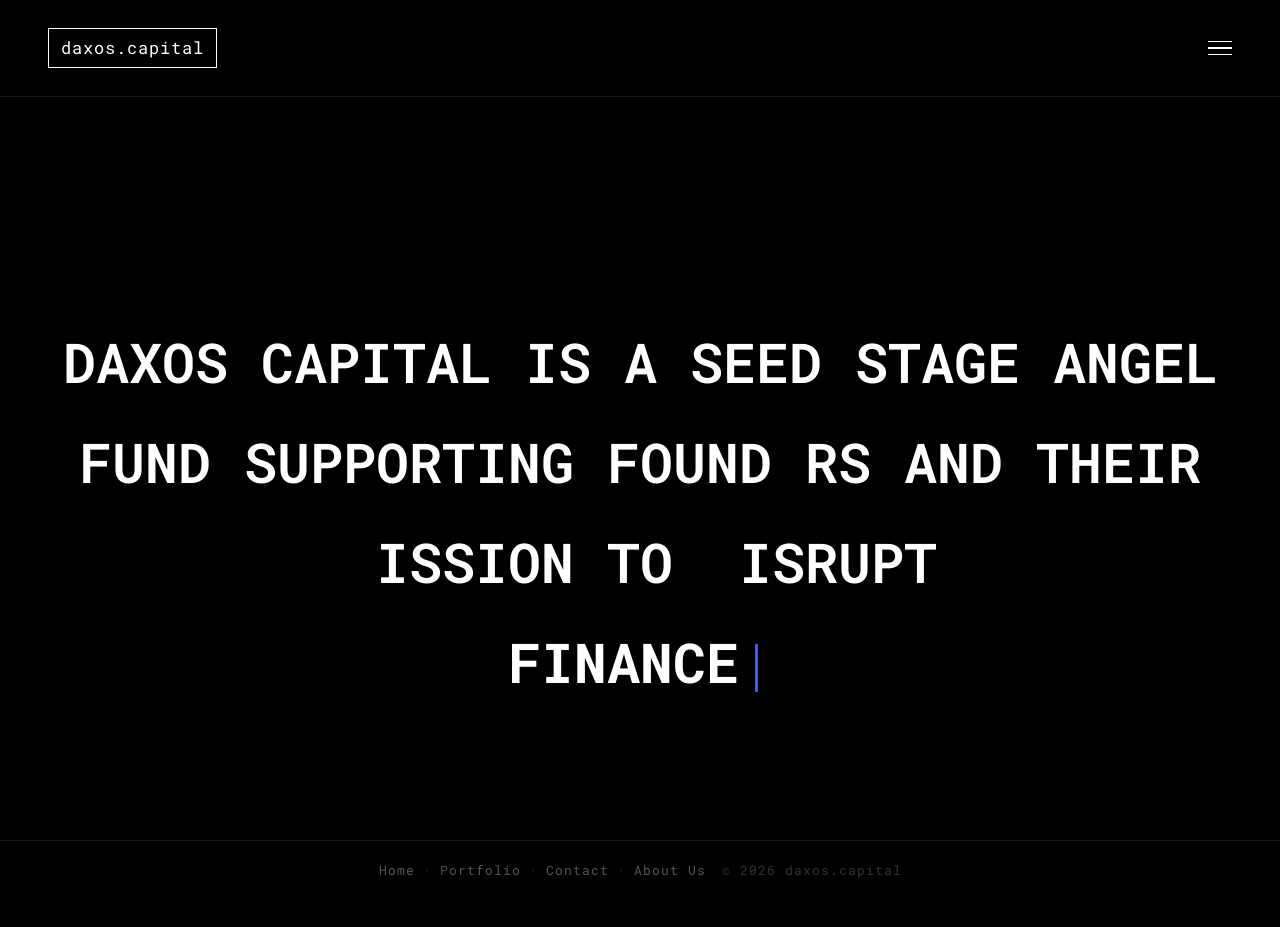
==== commit e3a2efe4: "Mobile: lift tagline up, fix typed word alignment inline after disrupt" ====
--- a/index.html
+++ b/index.html
@@ -296,9 +296,9 @@
 .daxos-footer { position: fixed !important; bottom: 0 !important; left: 0 !important; right: 0 !important; z-index: 50 !important; }
 @media (max-width: 768px) {
   #fancy-text { display: flex !important; align-items: center !important; justify-content: center !important; }
-  #fancy-text > .l-section-h { display: flex !important; align-items: center !important; justify-content: center !important; width: 100% !important; margin-top: -12vh !important; }
+  #fancy-text > .l-section-h { display: flex !important; align-items: center !important; justify-content: center !important; width: 100% !important; margin-top: -20vh !important; }
   .rb-home-tagline { text-align: center !important; }
-  .mycustfancy, .ultimate-typewriter-prefix { text-align: center !important; }
+  .mycustfancy, .ultimate-typewriter-prefix { display: inline !important; text-align: center !important; }
   .daxos-footer { padding: 6px 12px !important; font-size: 9px !important; gap: 4px !important; flex-wrap: nowrap !important; white-space: nowrap !important; }
   .daxos-footer-links { gap: 4px !important; }
   .daxos-footer .dot { margin: 0 1px !important; }
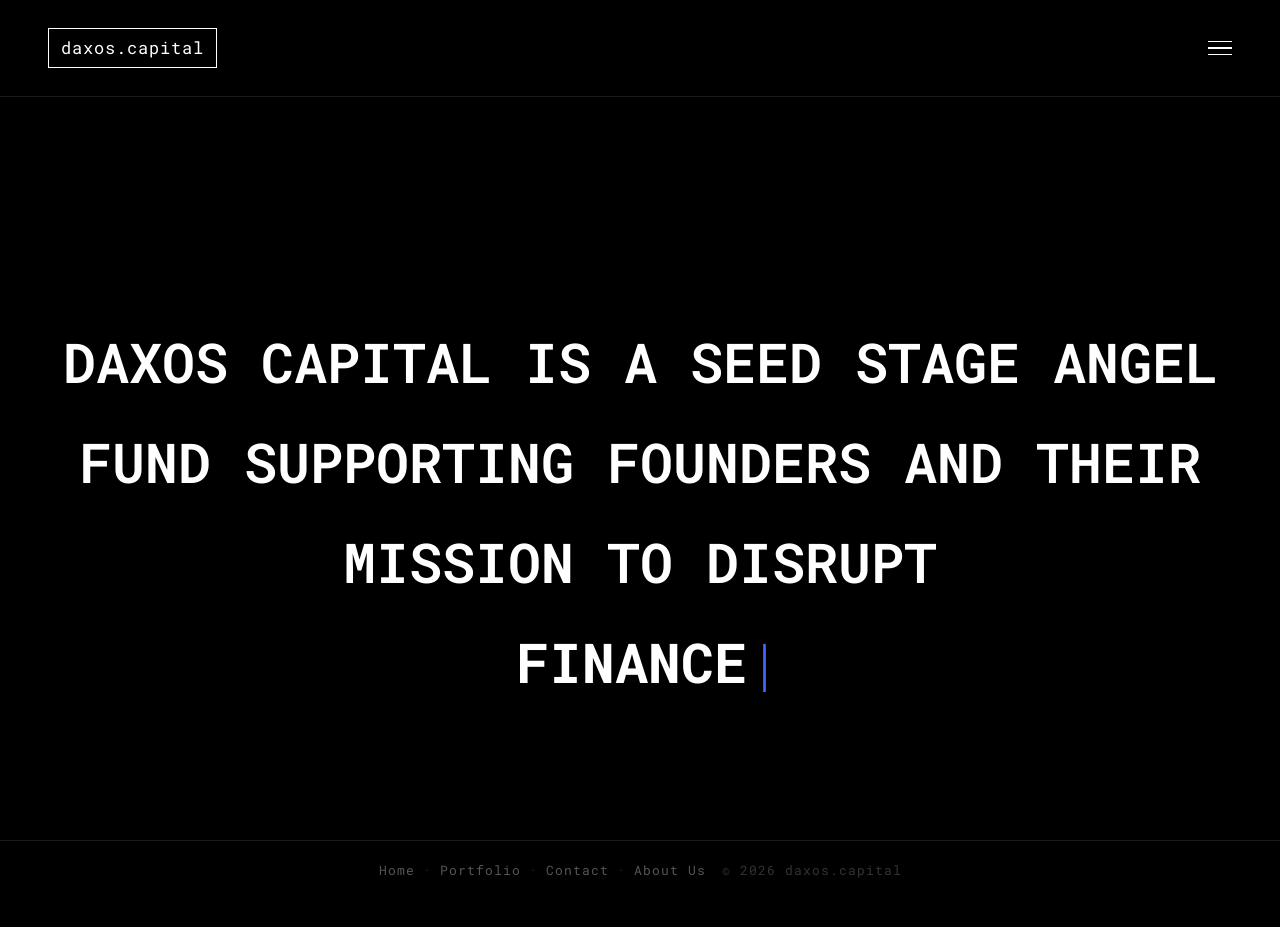
==== commit 1144c105: "Shift typed words slightly right to align under 'disrupt'" ====
--- a/index.html
+++ b/index.html
@@ -276,7 +276,7 @@
 #page-header { display: none !important; }
 /* Typed word and cursor inline, on new line under tagline */
 .mycustfancy, .ultimate-typewriter-prefix { display: block !important; }
-.ultimate-typed-main, #typed-400673291369cc247d7f51a { display: inline !important; }
+.ultimate-typed-main, #typed-400673291369cc247d7f51a { display: inline !important; margin-left: 0.5ch !important; }
 .typed-cursor { display: inline !important; color: #4466ff !important; font-weight: 300 !important; animation: blink 0.8s infinite !important; }
 @keyframes blink { 0%,100% { opacity: 1; } 50% { opacity: 0; } }
 .clean-nav { display: flex; justify-content: space-between; align-items: center; padding: 28px 48px; border-bottom: 1px solid #1a1a1a; position: relative; z-index: 20; background: #000; }
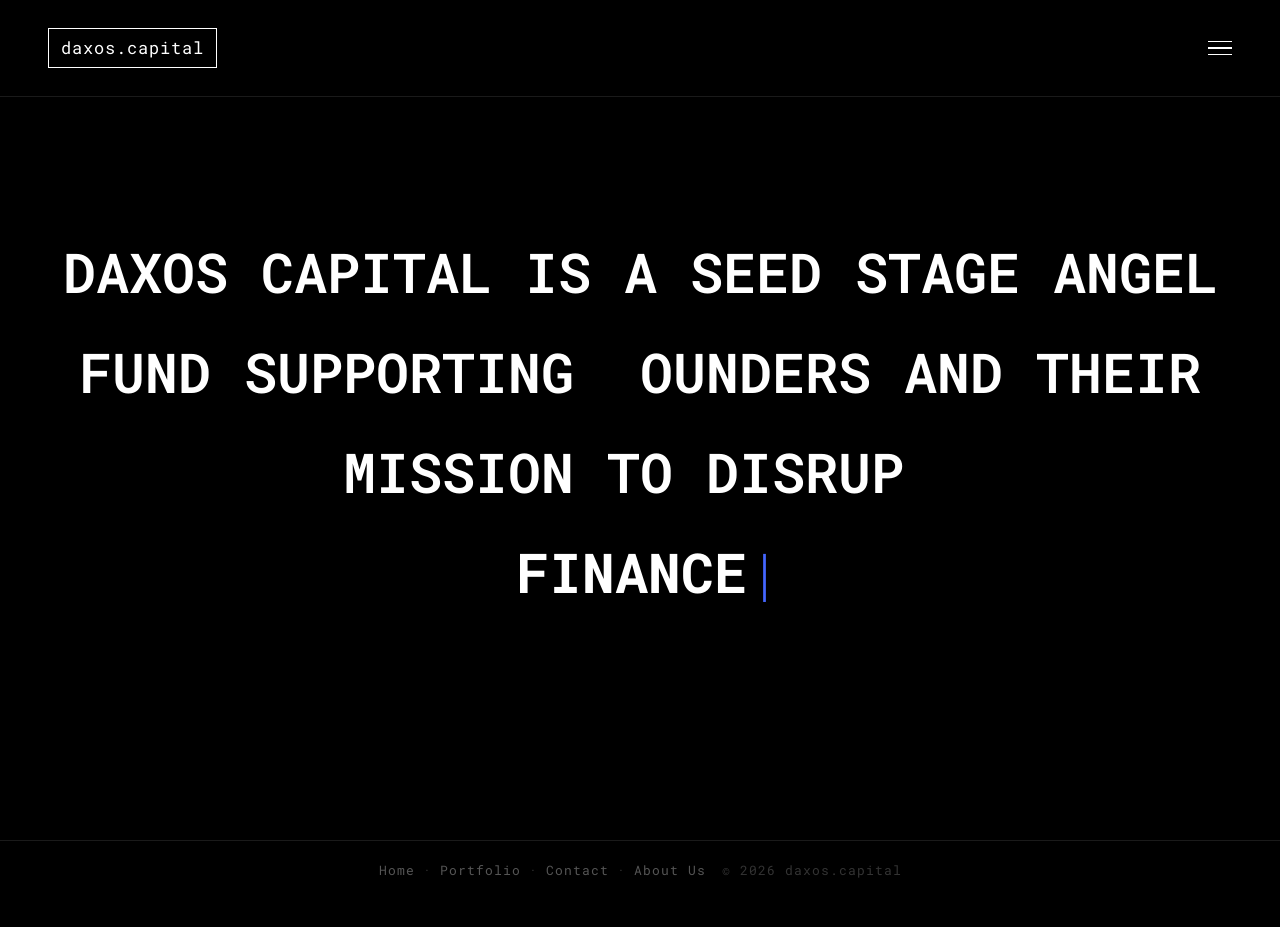
==== commit 4aad2272: "Raise tagline up on desktop (-20vh), double mobile lift to -40vh" ====
--- a/index.html
+++ b/index.html
@@ -294,9 +294,10 @@
 }
 .l-section.full_height { min-height: calc(100vh - 70px) !important; max-height: calc(100vh - 70px) !important; overflow: hidden !important; }
 .daxos-footer { position: fixed !important; bottom: 0 !important; left: 0 !important; right: 0 !important; z-index: 50 !important; }
+#fancy-text > .l-section-h { margin-top: -20vh !important; }
 @media (max-width: 768px) {
   #fancy-text { display: flex !important; align-items: center !important; justify-content: center !important; }
-  #fancy-text > .l-section-h { display: flex !important; align-items: center !important; justify-content: center !important; width: 100% !important; margin-top: -20vh !important; }
+  #fancy-text > .l-section-h { display: flex !important; align-items: center !important; justify-content: center !important; width: 100% !important; margin-top: -40vh !important; }
   .rb-home-tagline { text-align: center !important; }
   .mycustfancy, .ultimate-typewriter-prefix { display: inline !important; text-align: center !important; }
   .daxos-footer { padding: 6px 12px !important; font-size: 9px !important; gap: 4px !important; flex-wrap: nowrap !important; white-space: nowrap !important; }
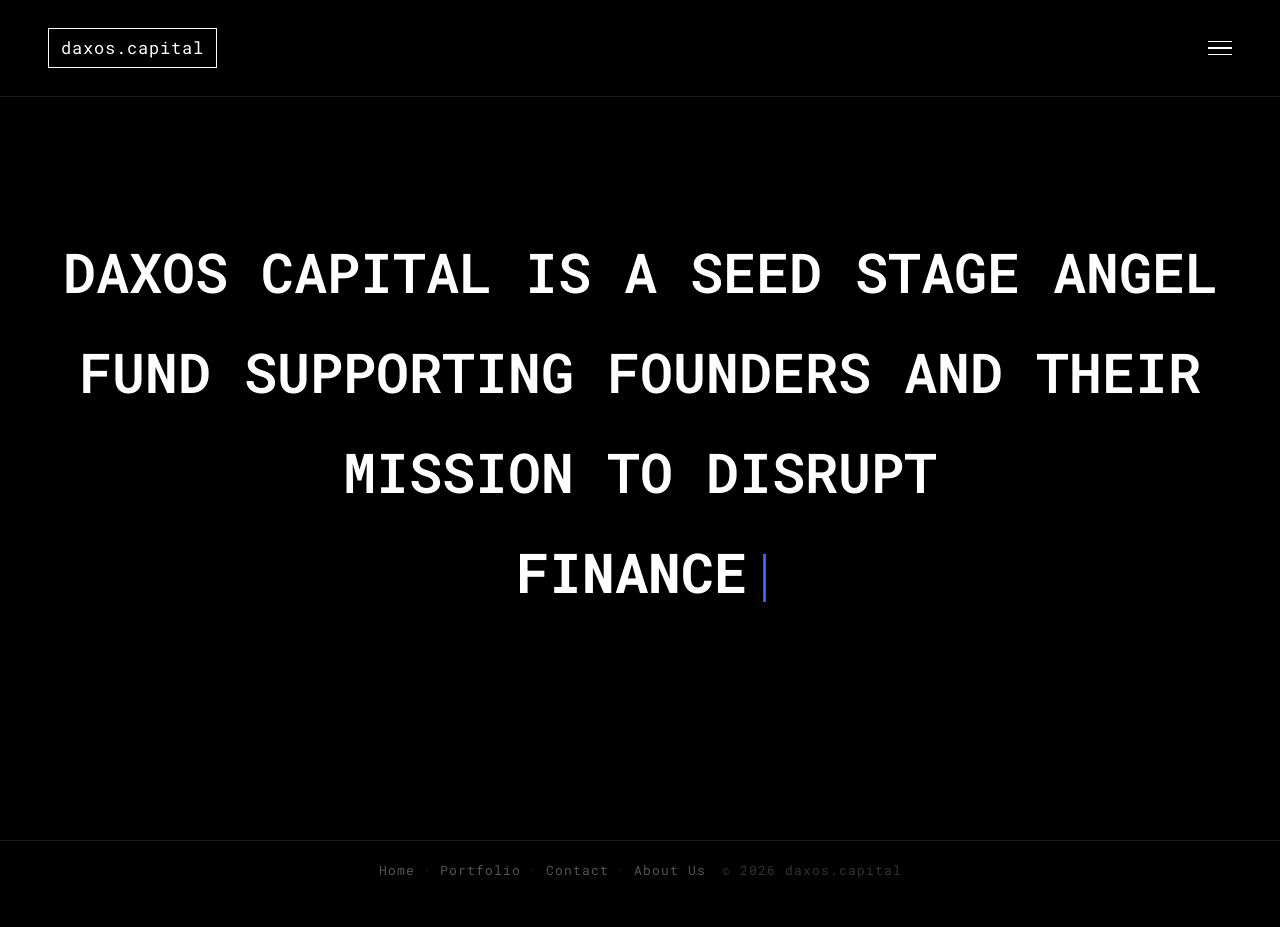
==== commit 6e1d70d6: "Mobile nav: match logo size (13px) and padding (16px 20px) across all pages" ====
--- a/index.html
+++ b/index.html
@@ -289,8 +289,9 @@
 .clean-nav-menu a:hover, .clean-nav-menu a.active { color: #fff; }
 .clean-nav-close { position: absolute; top: 28px; right: 48px; font-size: 28px; cursor: pointer; color: #666; }
 @media (max-width: 768px) {
-  .clean-nav { padding: 10px 16px; }
-  .clean-nav-close { top: 10px; right: 16px; }
+  .clean-nav { padding: 16px 20px; }
+  .clean-nav .nav-logo { font-size: 13px; }
+  .clean-nav-close { top: 16px; right: 20px; }
 }
 .l-section.full_height { min-height: calc(100vh - 70px) !important; max-height: calc(100vh - 70px) !important; overflow: hidden !important; }
 .daxos-footer { position: fixed !important; bottom: 0 !important; left: 0 !important; right: 0 !important; z-index: 50 !important; }
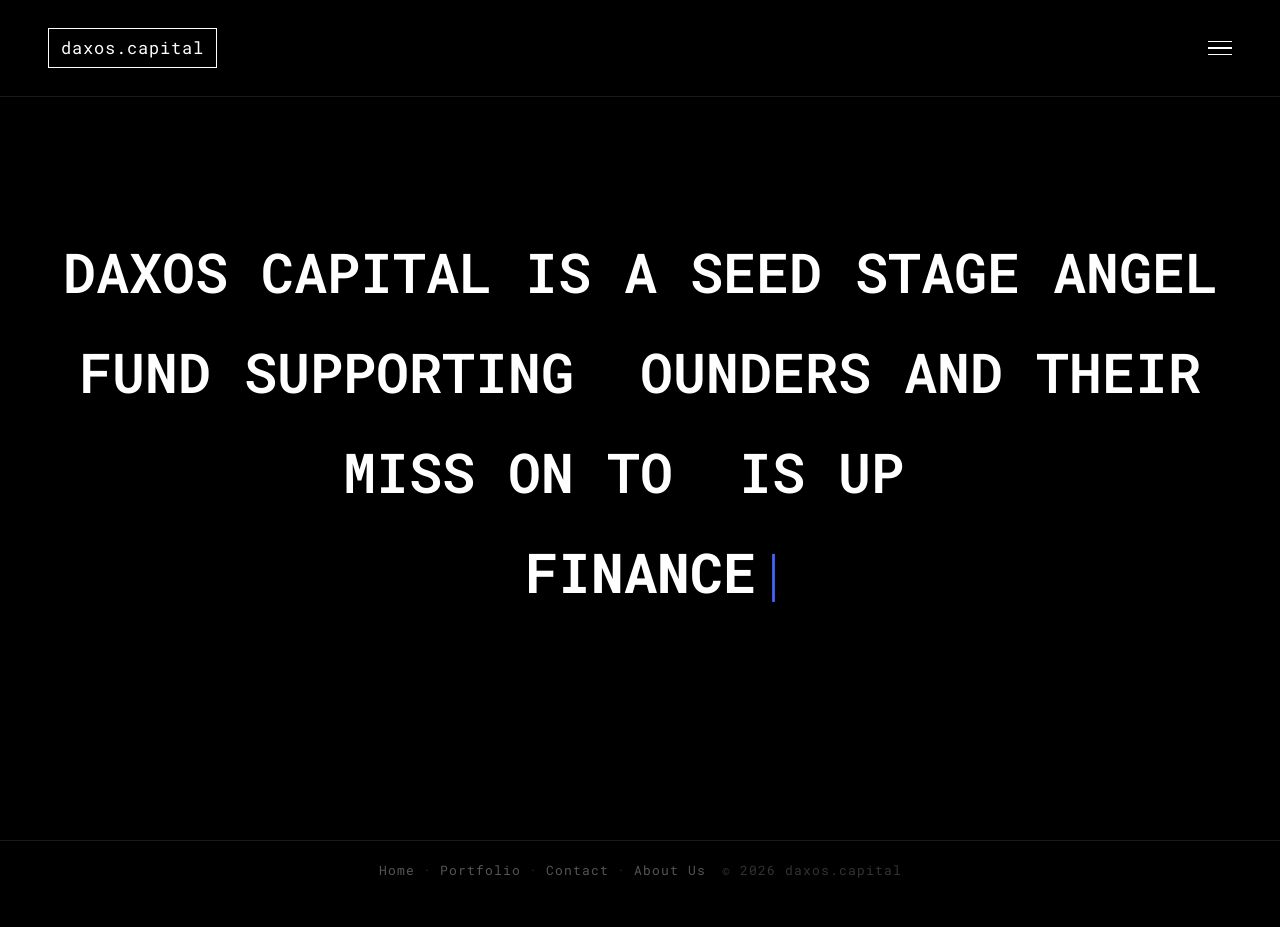
==== commit e5f9adb9: "Increase typed word indent to 1ch (still too far left)" ====
--- a/index.html
+++ b/index.html
@@ -276,7 +276,7 @@
 #page-header { display: none !important; }
 /* Typed word and cursor inline, on new line under tagline */
 .mycustfancy, .ultimate-typewriter-prefix { display: block !important; }
-.ultimate-typed-main, #typed-400673291369cc247d7f51a { display: inline !important; margin-left: 0.5ch !important; }
+.ultimate-typed-main, #typed-400673291369cc247d7f51a { display: inline !important; margin-left: 1ch !important; }
 .typed-cursor { display: inline !important; color: #4466ff !important; font-weight: 300 !important; animation: blink 0.8s infinite !important; }
 @keyframes blink { 0%,100% { opacity: 1; } 50% { opacity: 0; } }
 .clean-nav { display: flex; justify-content: space-between; align-items: center; padding: 28px 48px; border-bottom: 1px solid #1a1a1a; position: relative; z-index: 20; background: #000; }
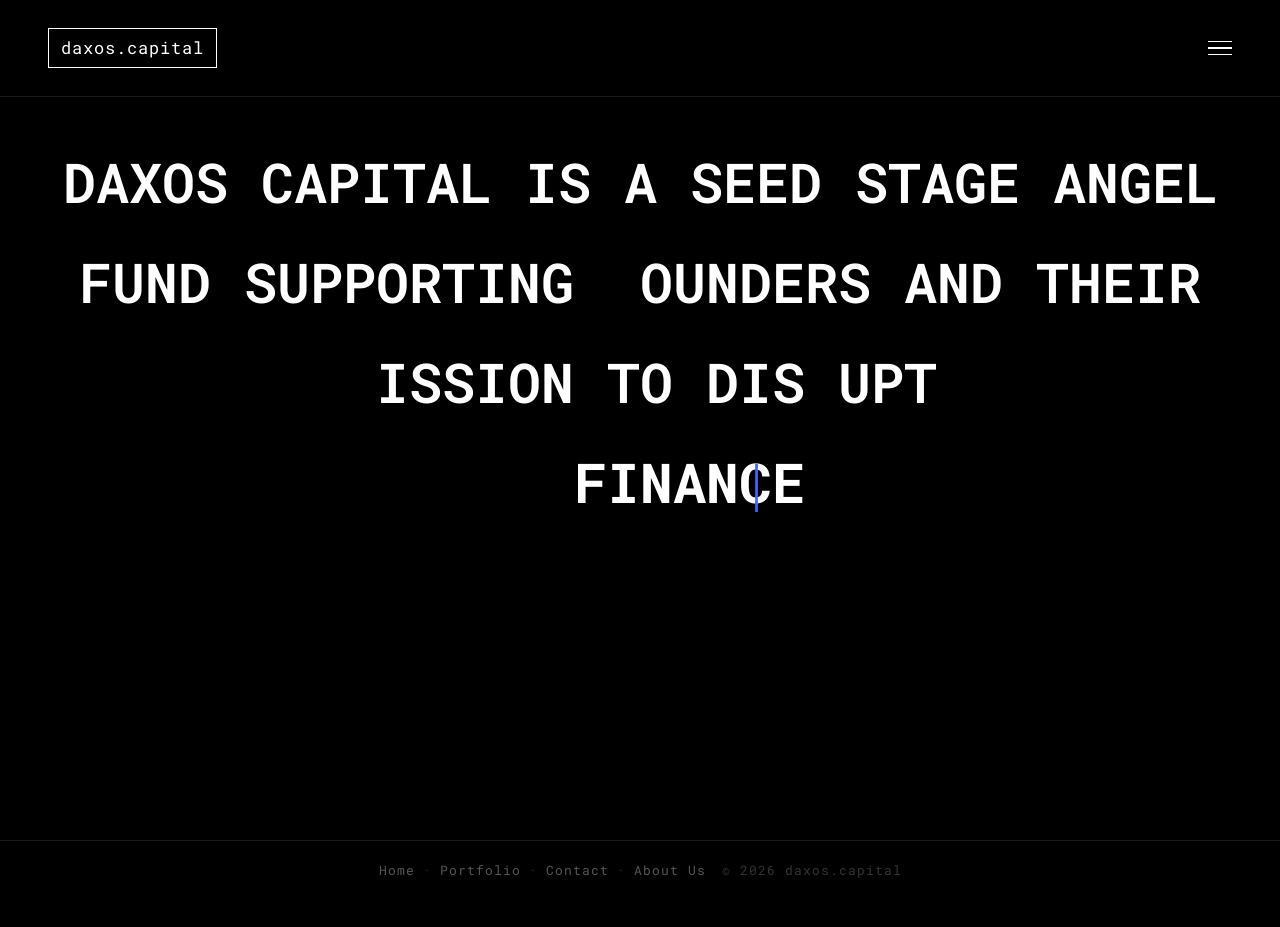
==== commit 2b1c1c02: "Fix typed word shift (position:relative left:2ch) and header raise (translateY -20vh)" ====
--- a/index.html
+++ b/index.html
@@ -276,7 +276,7 @@
 #page-header { display: none !important; }
 /* Typed word and cursor inline, on new line under tagline */
 .mycustfancy, .ultimate-typewriter-prefix { display: block !important; }
-.ultimate-typed-main, #typed-400673291369cc247d7f51a { display: inline !important; margin-left: 1ch !important; }
+.ultimate-typed-main, #typed-400673291369cc247d7f51a { display: inline !important; position: relative !important; left: 2ch !important; }
 .typed-cursor { display: inline !important; color: #4466ff !important; font-weight: 300 !important; animation: blink 0.8s infinite !important; }
 @keyframes blink { 0%,100% { opacity: 1; } 50% { opacity: 0; } }
 .clean-nav { display: flex; justify-content: space-between; align-items: center; padding: 28px 48px; border-bottom: 1px solid #1a1a1a; position: relative; z-index: 20; background: #000; }
@@ -295,7 +295,7 @@
 }
 .l-section.full_height { min-height: calc(100vh - 70px) !important; max-height: calc(100vh - 70px) !important; overflow: hidden !important; }
 .daxos-footer { position: fixed !important; bottom: 0 !important; left: 0 !important; right: 0 !important; z-index: 50 !important; }
-#fancy-text > .l-section-h { margin-top: -20vh !important; }
+#fancy-text > .l-section-h { transform: translateY(-20vh) !important; }
 @media (max-width: 768px) {
   #fancy-text { display: flex !important; align-items: center !important; justify-content: center !important; }
   #fancy-text > .l-section-h { display: flex !important; align-items: center !important; justify-content: center !important; width: 100% !important; margin-top: -40vh !important; }
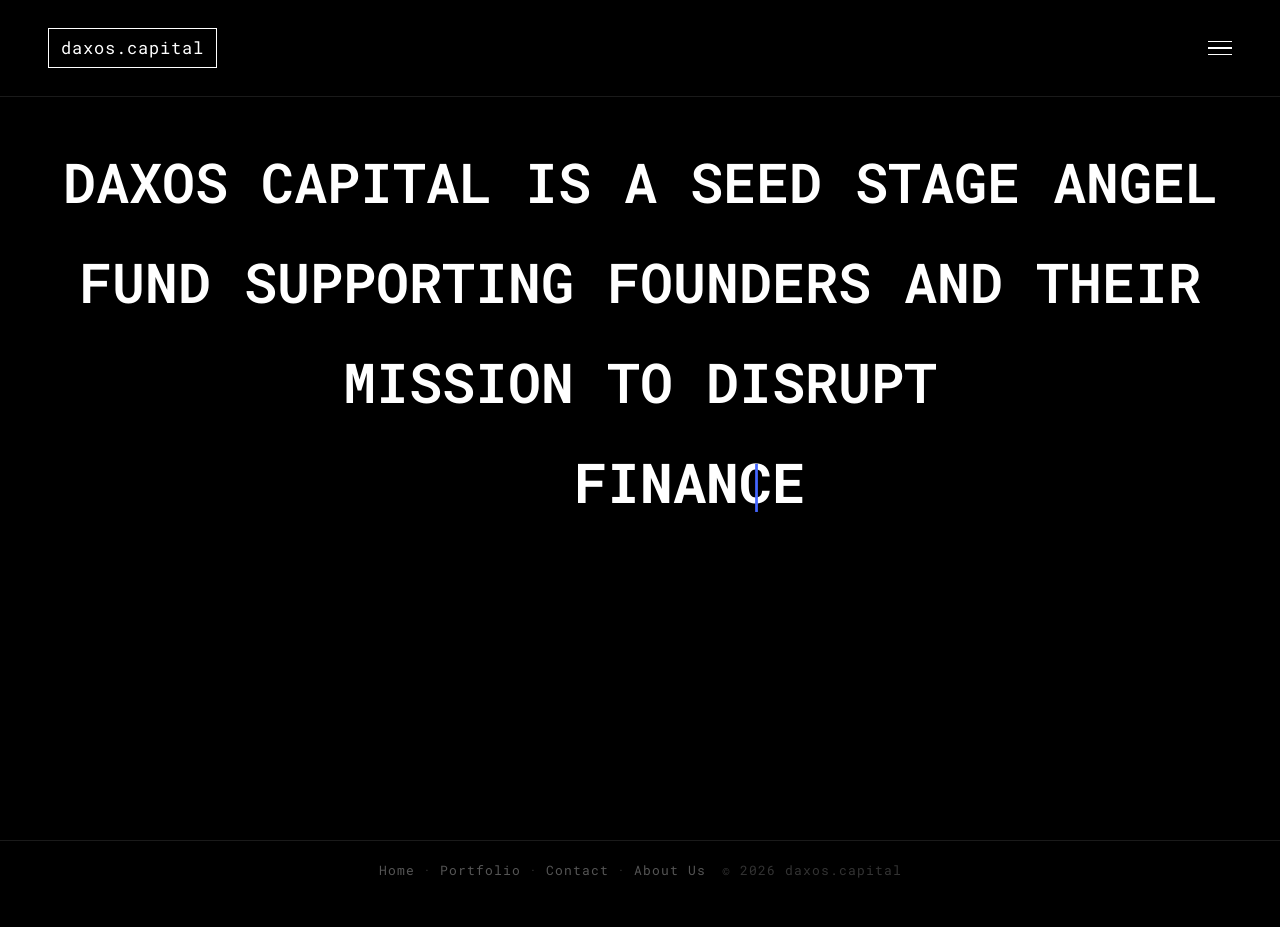
==== commit 39d60017: "Homepage nav: rename clean-nav to nav to match all other pages exactly" ====
--- a/index.html
+++ b/index.html
@@ -279,19 +279,19 @@
 .ultimate-typed-main, #typed-400673291369cc247d7f51a { display: inline !important; position: relative !important; left: 2ch !important; }
 .typed-cursor { display: inline !important; color: #4466ff !important; font-weight: 300 !important; animation: blink 0.8s infinite !important; }
 @keyframes blink { 0%,100% { opacity: 1; } 50% { opacity: 0; } }
-.clean-nav { display: flex; justify-content: space-between; align-items: center; padding: 28px 48px; border-bottom: 1px solid #1a1a1a; position: relative; z-index: 20; background: #000; }
-.clean-nav .nav-logo { border: 0.8px solid #fff; padding: 6px 12px; font-size: 17px; letter-spacing: 1px; color: #fff; text-decoration: none; }
-.clean-nav .nav-burger { display: flex; flex-direction: column; gap: 5px; cursor: pointer; }
-.clean-nav .nav-burger div { width: 24px; height: 1.5px; background: #fff; }
-.clean-nav-menu { display: none; position: fixed; inset: 0; background: #000; z-index: 100; flex-direction: column; align-items: center; justify-content: center; }
-.clean-nav-menu.open { display: flex; }
-.clean-nav-menu a { display: block; padding: 18px 32px; font-size: 18px; letter-spacing: 3px; text-transform: uppercase; color: #888; text-decoration: none; transition: color 0.2s; }
-.clean-nav-menu a:hover, .clean-nav-menu a.active { color: #fff; }
-.clean-nav-close { position: absolute; top: 28px; right: 48px; font-size: 28px; cursor: pointer; color: #666; }
+.nav { display: flex; justify-content: space-between; align-items: center; padding: 28px 48px; border-bottom: 1px solid #1a1a1a; position: relative; z-index: 20; background: #000; }
+.nav-logo { border: 0.8px solid #fff; padding: 6px 12px; font-size: 17px; letter-spacing: 1px; color: #fff; text-decoration: none; }
+.nav-burger { display: flex; flex-direction: column; gap: 5px; cursor: pointer; }
+.nav-burger div { width: 24px; height: 1.5px; background: #fff; }
+.nav-menu { display: none; position: fixed; inset: 0; background: #000; z-index: 100; flex-direction: column; align-items: center; justify-content: center; }
+.nav-menu.open { display: flex; }
+.nav-menu a { display: block; padding: 18px 32px; font-size: 18px; letter-spacing: 3px; text-transform: uppercase; color: #888; text-decoration: none; transition: color 0.2s; }
+.nav-menu a:hover, .nav-menu a.active { color: #fff; }
+.nav-close { position: absolute; top: 28px; right: 48px; font-size: 28px; cursor: pointer; color: #666; }
 @media (max-width: 768px) {
-  .clean-nav { padding: 16px 20px; }
-  .clean-nav .nav-logo { font-size: 13px; }
-  .clean-nav-close { top: 16px; right: 20px; }
+  .nav { padding: 16px 20px; }
+  .nav-logo { font-size: 13px; }
+  .nav-close { top: 16px; right: 20px; }
 }
 .l-section.full_height { min-height: calc(100vh - 70px) !important; max-height: calc(100vh - 70px) !important; overflow: hidden !important; }
 .daxos-footer { position: fixed !important; bottom: 0 !important; left: 0 !important; right: 0 !important; z-index: 50 !important; }
@@ -314,14 +314,14 @@
 <div class="coin-flash"></div>
 <div class="coin-flash-2"></div>
 <div class="coin-flash-3"></div>
-<div class="clean-nav">
+<div class="nav">
   <a href="/" class="nav-logo">daxos.capital</a>
-  <div class="nav-burger" onclick="document.querySelector('.clean-nav-menu').classList.toggle('open')">
+  <div class="nav-burger" onclick="document.querySelector('.nav-menu').classList.toggle('open')">
     <div></div><div></div><div></div>
   </div>
 </div>
-<div class="clean-nav-menu">
-  <div class="clean-nav-close" onclick="this.parentElement.classList.remove('open')">&times;</div>
+<div class="nav-menu">
+  <div class="nav-close" onclick="this.parentElement.classList.remove('open')">&times;</div>
   <a href="/">Home</a>
   <a href="/portfolio/">Portfolio</a>
   <a href="/contact/">Contact</a>
